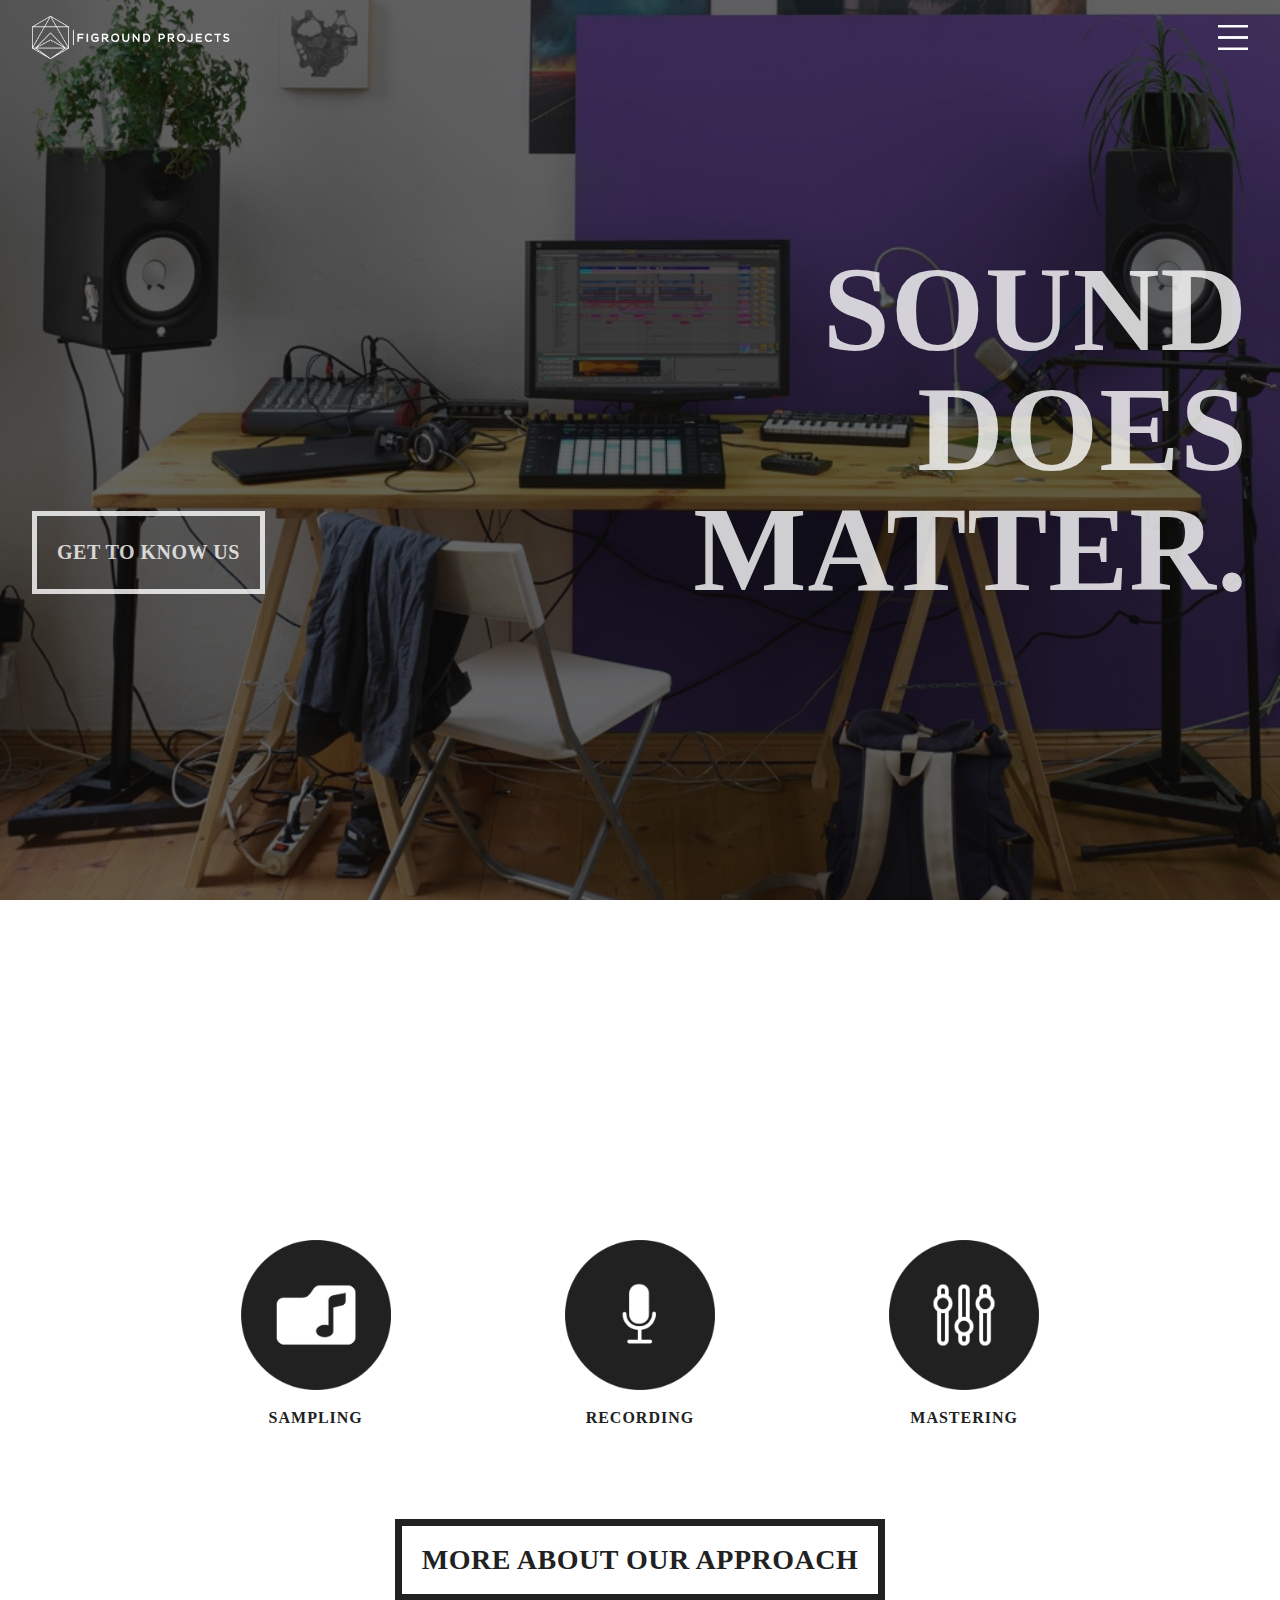
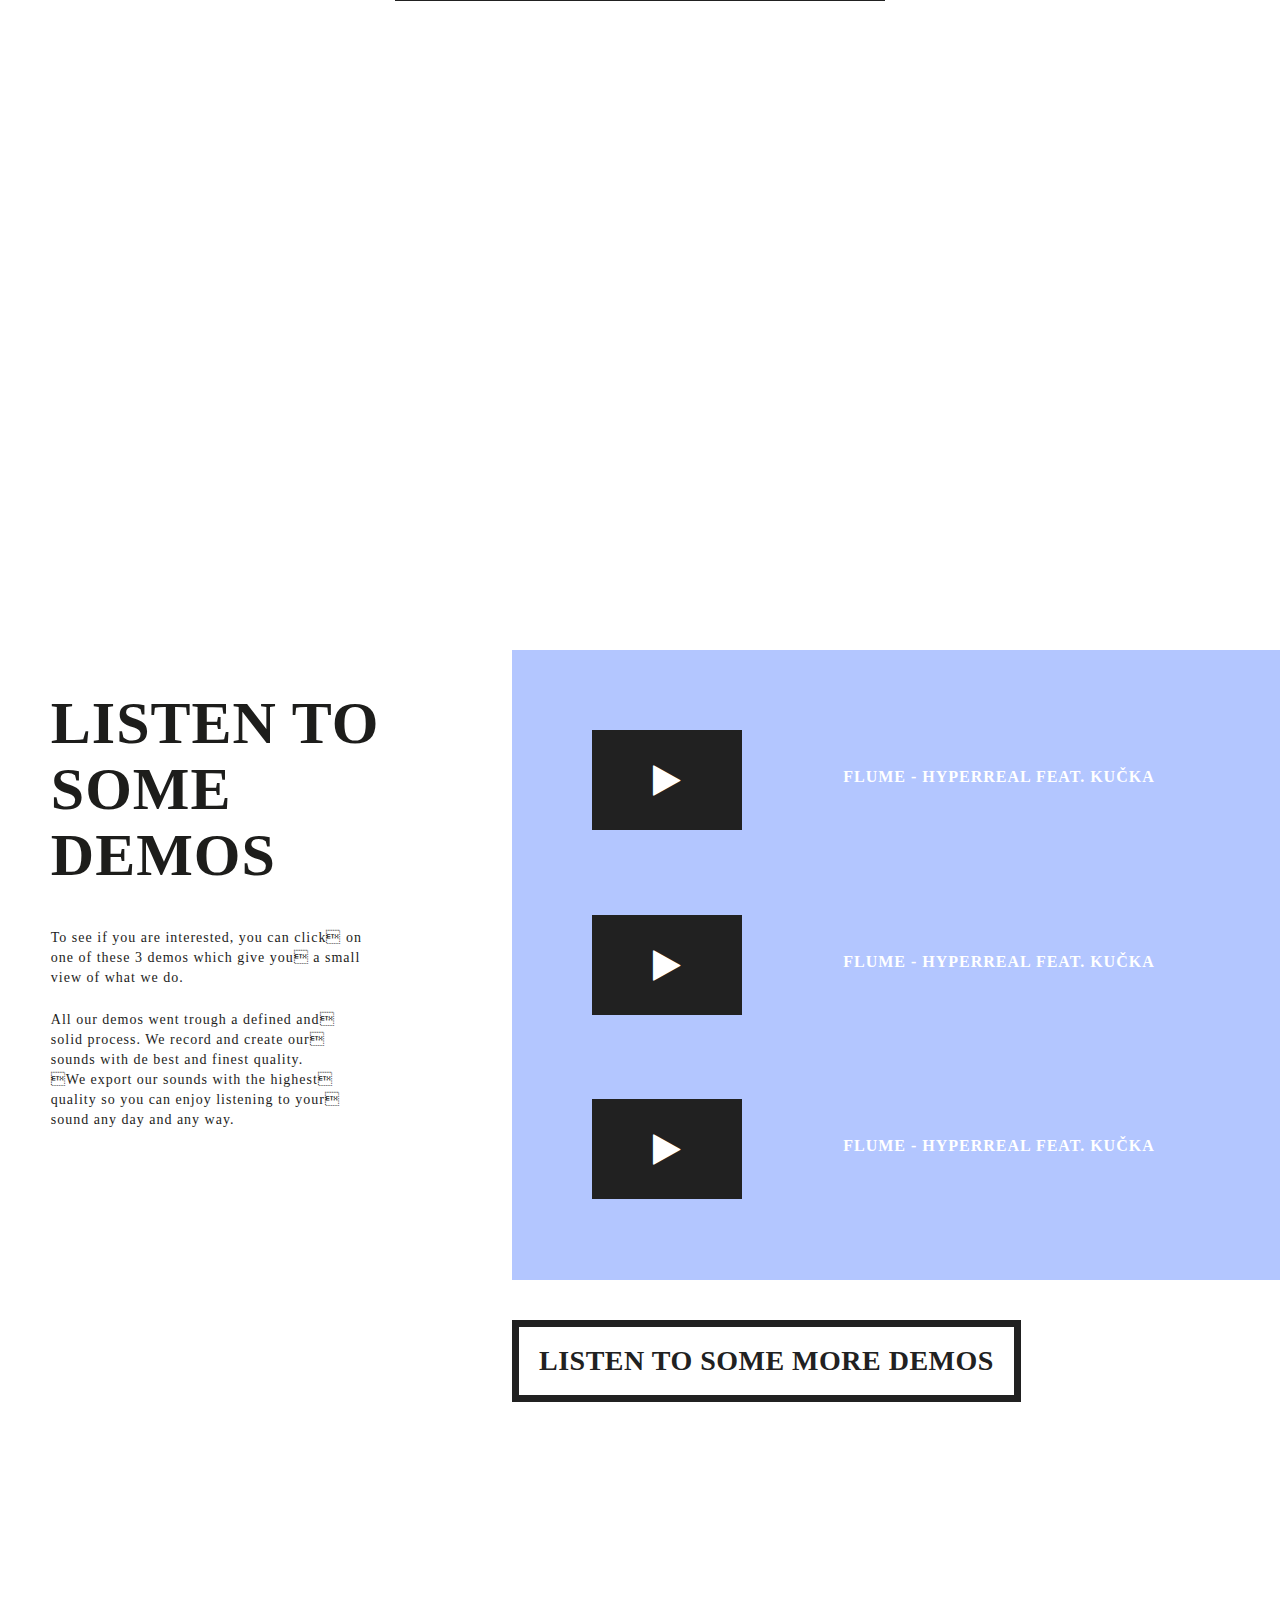
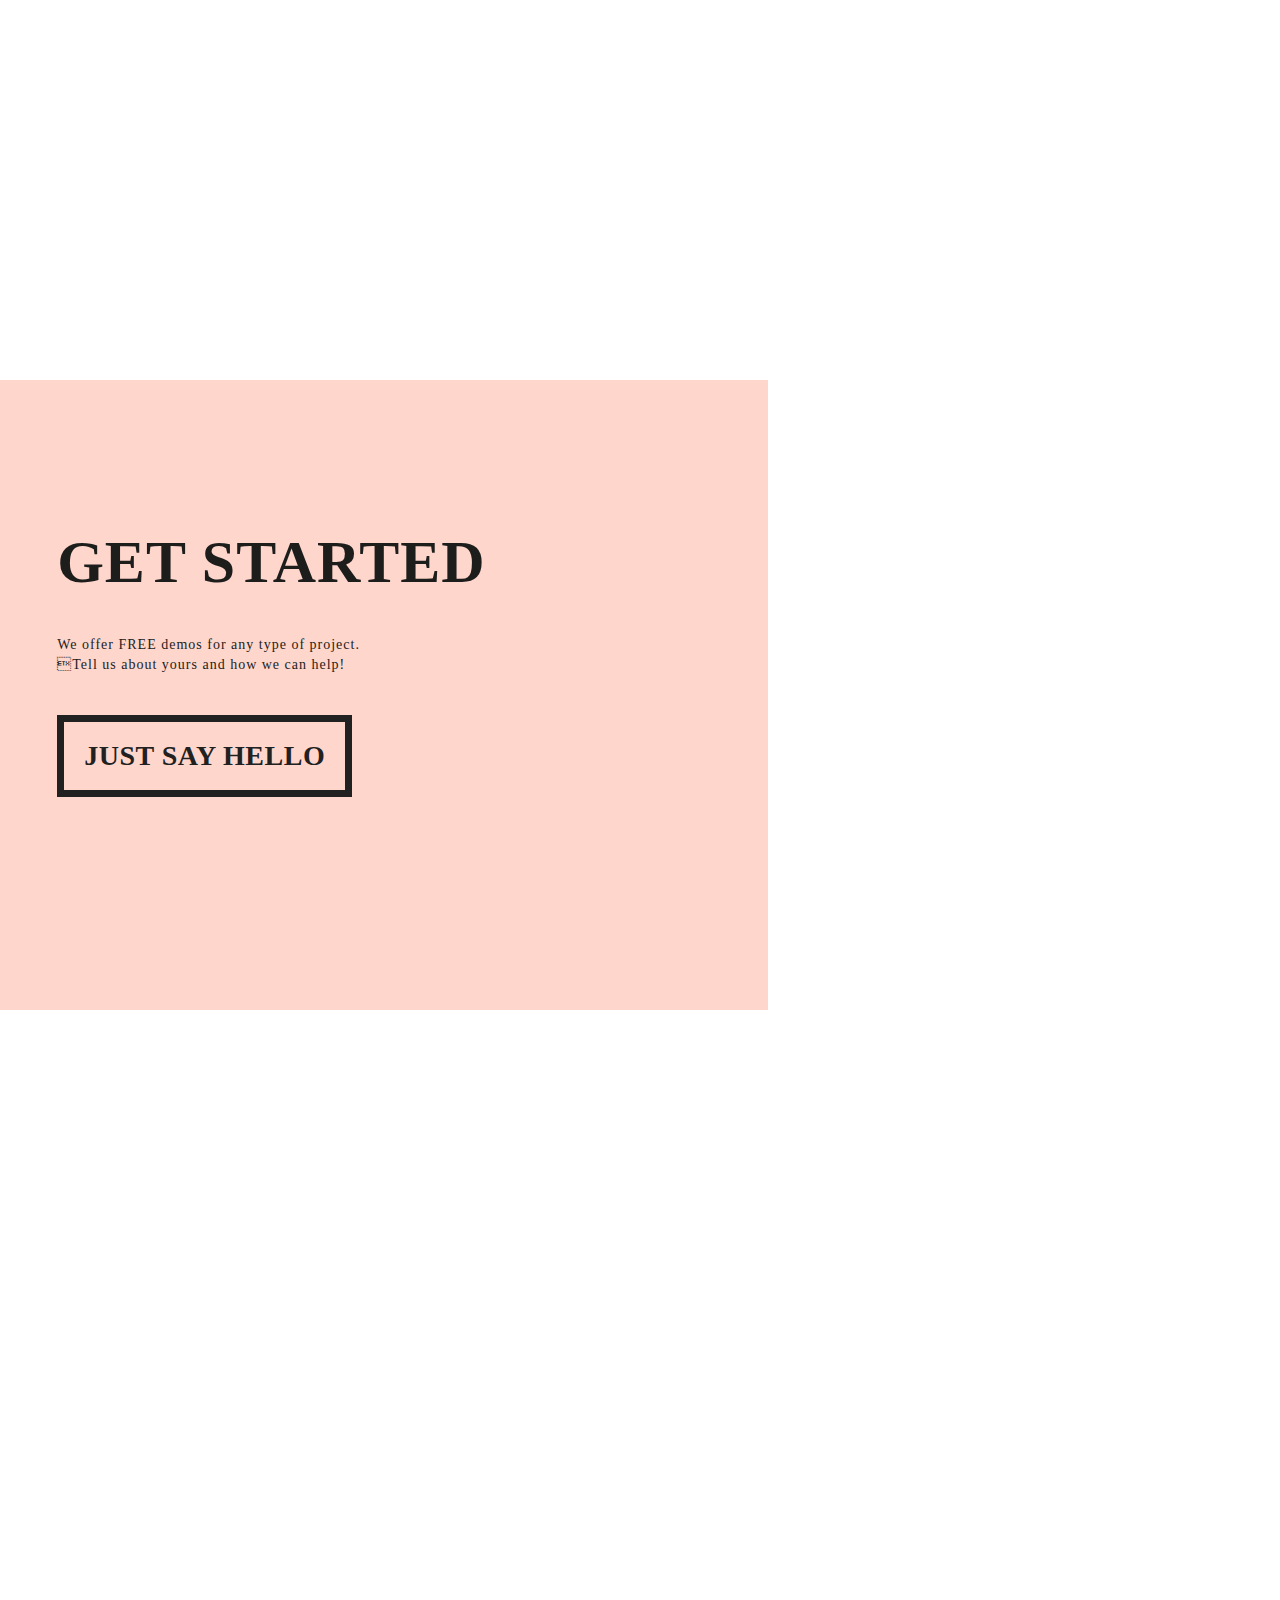
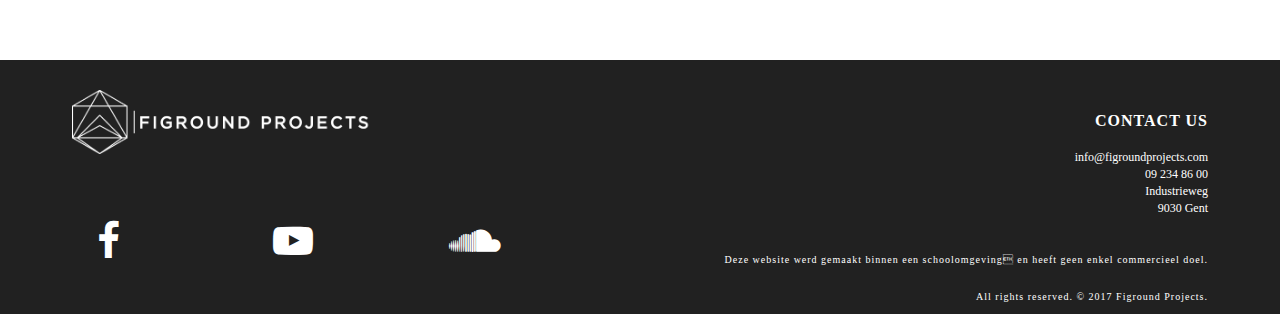
==== index.html @ a2059fcc "main enkele nav" ====
<!DOCTYPE html SYSTEM "about:legacy-compat"> 
<html dir="ltr" lang="nl-be" class="no-js" prefix="og: http://ogp.me/ns#">
  <head>
    <!-- Character encoding -->
	  <meta charset="UTF-8"> 
	  <!-- Latest version of rendering engine -->
	  <meta http-equiv="X-UA-Compatible" content="IE=edge,chrome=1">
    <!-- Mobile Viewport -->
	  <meta name="viewport" content="width=device-width, initial-scale=1, maximum-scale=1">
    <!-- Most important SEO tag -->
    <title>HTML5 | Webdesign II | GDM</title>
    <!-- Other SEO friendly tags -->	
    <meta name="description" content="Lees hier alles over nieuwe media, html5 en andere ontwikkelingen in webdevelopment en mobile development. De docenten NMD willen graag hun kennis delen met jou!">
    <meta name="keywords" content="HTML5, JavaScript, jQuery, CSS3">
    <meta name="author" content="Arteveldehogeschool - Bachelor in de grafische en digitale media | MMP">
    <meta name="copyright" content="Copyright 2010-17 Arteveldehogeschool. All Rights Reserved.">
    <!-- OpenGraph -->
    <meta property="og:type" content="website">
    <meta property="og:title" content=">HTML5 | Webdesign II | GDM">
    <meta property="og:description" content="Lees hier alles over nieuwe media, html5 en andere ontwikkelingen in webdevelopment en mobile development. De docenten NMD willen graag hun kennis delen met jou!">
    <meta property="og:url" content="http://www.gdm.gent/">
    <meta property="og:site_name" content="GDM.GENT">
    <meta property="og:image" content="assets/images/ahs.png">
    <meta property="og:image:width" content="129">
    <meta property="og:image:height" content="129">
    <!-- humans.txt -->
    <link rel="author" type="text/plain" href="/humans.txt">
     <!-- DNS prefech for CDN -->
    <link rel="dns-prefetch" href="//cdnjs.cloudflare.com">
    <link rel="dns-prefetch" href="//code.jquery.com">
    <link rel="dns-prefetch" href="//maxcdn.bootstrapcdn.com">
    <!-- Icons -->
    <!-- http://realfavicongenerator.net/ -->
    <link rel="apple-touch-icon" sizes="180x180" href="assets/icons/apple-touch-icon.png">
    <link rel="icon" type="image/png" href="assets/icons/faviconicon.png" sizes="32x32">
    <link rel="icon" type="image/png" href="assets/icons/faviconicon.png" sizes="16x16">
    <link rel="manifest" href="assets/icons/manifest.json">
    <link rel="mask-icon" href="assets/icons/safari-pinned-tab.svg" color="#ee9900">
    <link rel="shortcut icon" href="assets/icons/faviconicon.svg">
    <meta name="apple-mobile-web-app-title" content="GDM">
    <meta name="application-name" content="GDM">
    <meta name="msapplication-config" content="assets/icons/browserconfig.xml">
    <meta name="theme-color" content="#ffffff">
    <!-- Stylesheets: Vendors -->
    <link rel="stylesheet" media="all" href="vendor/normalize/normalize.css">
    <!-- Stylesheets: App -->
    <link rel="stylesheet" media="all" href="css/fonts.css">
    <link rel="stylesheet" media="all" href="css/typography.css">
    <link rel="stylesheet" media="all" href="css/grid.css">
    <link rel="stylesheet" href="https://cdnjs.cloudflare.com/ajax/libs/font-awesome/4.7.0/css/font-awesome.min.css">
    <link rel="stylesheet" href="pe-icon-7-stroke/css/pe-icon-7-stroke.css">
    <link rel="stylesheet" media="all" href="css/main.css">
    <!-- <link rel="stylesheet" media="all" href="css/grid.css"> -->
    <!-- Modernizr: feature detection -->
    <script src="vendor/modernizr/modernizr.min.js"></script>
  </head>


  <body>
    <!-- begin navigation-->
    <header id="topnav">
      <div  class="container">
        <!-- logo -->
        <div class="logo">
          <a class="padding-left-zero" href="index.html">
            <img class="logo__img" src="assets/images/logo.png" alt="Jeroen Depauw website">
          </a>
        </div>
          <nav>
            <ul class="nav__container">
              <li class="hamburger__container">
                <img src="assets/icons/bars.png" alt="menu" class="hamburger">
              </li>
              <li class="nav__grid__column-5 ">
                <a href="index.html" class="active">Home</a>
              </li>
              <li class="nav__grid__column-5 ">
                <a href="onzeaanpak.html" class="active">Our approach</a>
              </li>
              <li class="nav__grid__column-5 ">
                <a href="portfolio.html" class="active">Portfolio</a>
              </li>
              <li class="nav__grid__column-5 ">
                <a href="overons.html" class="active">About us</a>
              </li>
              <li class="nav__grid__column-5 ">
                <a href="contact.html" class="active">Contact</a>
              </li>
            </ul>
          </nav>
        </div>
      </div>
    </header>
    <!-- End navigation -->
    <!-- background image with text on top -->
    <div class="home-container">
      <div class="layer">
        <div class="container">
          <div class="buttonleft">
            <a class="btnbig" href="overons.html">GET TO KNOW US</a>
          </div>
          <div class="banner">
          <h1>SOUND<br>DOES<br>MATTER.</h1>
          </div>
        </div>
      </div>
    </div>

    <div class="approach-intro">
      <div class="container">
        <div class="grid__row text-center">
          <div class="grid__column-4">
            <img src="assets/icons/iconsample.png" width="150px">
            <h4 class="text-black">SAMPLING</h4>
          </div>
          <div class="grid__column-4">
            <img src="assets/icons/iconmicro.png" width="150px">
            <h4 class="text-black">RECORDING</h4>
          </div>
          <div class="grid__column-4">
            <img src="assets/icons/iconmaster.png" width="150px">
            <h4 class="text-black">MASTERING</h4>
          </div>
        </div>
        <div class="grid__row text-center padding-topper">
          <a class="btnlink" href="onzeaanpak.html">MORE ABOUT OUR APPROACH</a>
        </div>
      </div>
    </div>

    <div class="portfolio-intro">
        <div class="grid__row">
          <div class="grid__column-40">
            <div class="container">
              <h2 class="close__lineheight">LISTEN TO<br> SOME DEMOS</h2>
              <p>To see if you are interested, you can click on <br> one of these 3 demos which give you a small <br> view of what we do.</p>
              <br>
              <p>All our demos went trough a defined and <br> solid process. We record and create our <br> sounds with de best and finest quality. <br> We export our sounds with the highest <br> quality so you can enjoy listening to your <br> sound any day and any way.</p>
            </div>
          </div>
          <div class="grid__column-60 box-right color-blue">
            <div class="grid__row">
              <div id="knop1" class="audiobtn__big">
                <div class="middle_span">
                  <span class="fa fa-play text-white"></span>
                </div>
              </div>
              <div class="grid__column-60 button-tag">
                <h4>Flume - Hyperreal feat. Kučka</h4>
              </div>
            </div>
            <div class="grid__row">
              <div id="knop2" class="audiobtn__big">
                <div class="middle_span">
                  <span class="fa fa-play text-white"></span>
                </div>
              </div>
              <div class="grid__column-60 button-tag">
                <h4>Flume - Hyperreal feat. Kučka</h4>
              </div>
            </div>
            <div class="grid__row">
              <div id="knop3" class="audiobtn__big">
                <div class="middle_span">
                  <span class="fa fa-play text-white"></span>
                </div>
              </div>
              <div class="grid__column-60 button-tag">
                <h4>Flume - Hyperreal feat. Kučka</h4>
              </div>
            </div>
        </div>
      </div>
      <div class="grid-row">
        <div class="grid__column-60 float-right padding-left-zero">
          <a class="btnlink" href="portfolio.html">LISTEN TO SOME MORE DEMOS</a>
        </div>
      </div>
    </div> 
    
    <div class="getstarted-intro">
      <div class="grid__row">
        <div class="grid__column-60 box-left color-red">
          <div class="container">
            <div class="margin-top">
              <h2>GET STARTED</h2>
            </div>
      <div class="grid__row padding-top">
        <p>We offer FREE demos for any type of project.<br> Tell us about yours and how we can help!</p>
      </div>
      <div class="grid__row padding-topper">
            <a class="btnlink" href="contact.html">JUST SAY HELLO</a>
      </div>
          </div>
        </div>
      </div>
    </div>
  </body>
  <footer> 
    <div class="container">
      <div class="grid__row ">  

        <div class="grid__column-2 padding-top-zero padding-bottom-bottom">
          <img src="assets/images/logo.png" alt="Jeroen Depauw website" width="300px">

            <div class="grid__row padding-top">
              <div class="grid__column-4 icon padding-left-zero padding-bottom-zero">
                <a href="https://www.facebook.com"><i class="fa fa-facebook footerbtn"></i></a>
              </div>
              <div class="grid__column-4 icon padding-left-zero padding-bottom-zero">
                <a href="https://www.youtube.com"><i class="fa fa-youtube-play footerbtn"></i></a>
              </div>
              <div class="grid__column-4 icon padding-left-zero padding-bottom-zero">
                <a href="https://soundcloud.com"><i class="fa fa-soundcloud footerbtn"></i></a>
              </div>
            </div>
        </div>

        <div class="grid__column-2 padding-top text-right padding-bottom-bottom ">
          <h4>CONTACT US</h4>
          <ul>
            <li>info@figroundprojects.com</li>
            <li>09 234 86 00</li>
            <li>Industrieweg</li>
            <li>9030 Gent</li>
          </ul>
          
          <div class="grid__row bottom__bottom padding-top">
            <p class="whitefooter">Deze website werd gemaakt binnen een schoolomgeving  en heeft geen enkel commercieel doel.</p><br>
            <p class="whitefooter">All rights reserved. © 2017 Figround Projects.</p>
          </div>
        </div>
      </div>
    </div>
  </footer>
  <script src="js/responsivenav.js"></script>
</html>
---- css/fonts.css ----
@font-face {
  font-family: 'Gotham';
  src: url('fonts/Gotham-Bold.eot'); /* IE9 Compat Modes */
  src: url('fonts/Gotham-Bold.eot?#iefix') format('embedded-opentype'), /* IE6-IE8 */
     url('fonts/Gotham-Bold.woff') format('woff'), /* Modern Browsers */
     url('fonts/Gotham-Bold.ttf')  format('truetype'), /* Safari, Android, iOS */
     url('fonts/Gotham-Bold.svg#svgFontName') format('svg'); /* Legacy iOS */
   font-weight: 700;
   font-style: normal;
 }

@font-face {
  font-family: 'Gotham';
  src: url('fonts/Gotham-Medium.eot'); /* IE9 Compat Modes */
  src: url('fonts/Gotham-Medium.eot?#iefix') format('embedded-opentype'), /* IE6-IE8 */
     url('fonts/Gotham-Medium.woff') format('woff'), /* Modern Browsers */
     url('fonts/Gotham-Medium.ttf')  format('truetype'), /* Safari, Android, iOS */
     url('fonts/Gotham-Medium.svg#svgFontName') format('svg'); /* Legacy iOS */
   font-weight: 400;
   font-style: normal;
 }

@font-face {
  font-family: 'Gotham';
  src: url('fonts/Gotham-Thin.eot'); /* IE9 Compat Modes */
  src: url('fonts/Gotham-Thin.eot?#iefix') format('embedded-opentype'), /* IE6-IE8 */
     url('fonts/Gotham-Thin.woff') format('woff'), /* Modern Browsers */
     url('fonts/Gotham-Thin.ttf')  format('truetype'), /* Safari, Android, iOS */
     url('fonts/Gotham-Thin.svg#svgFontName') format('svg'); /* Legacy iOS */
   font-weight: 300;
   font-style: normal;
 }
---- css/typography.css ----
html {
  /* convert Root EM (rem) from 16px to 10px */
  font-size: 62.5%;
}

body {
  font-family: 'Gotham';
  font-size: 1.6rem;
  font-weight: 300;
  font-style: normal;
  line-height: 1.42;
  color: hsl(60, 3.6%, 11%)
}

h1, h3, h5, h2, h4, h6, p, a {
  font-family: 'Gotham';
  font-weight: normal;
  font-style: normal;
  line-height: 1.42;
  margin: 0 ;
  letter-spacing: 1px;
}

h1 {
  font-size: 12rem;
  font-weight: bold;
  line-height: 1;
  color: rgba(255, 255, 255, 0.8);
  text-transform: uppercase;
  margin-bottom: 1rem;
}

h2 {
  font-weight: bold;
  font-size: 6rem;
  color: hsl(60, 3.6%, 11%);
  margin-bottom: 1rem;
}

h3 {
  font-weight: bold;
  font-size: 10rem;
  color: rgba(255, 255, 255, 0.8);
  text-transform: uppercase;
  margin-bottom: 1rem;
  line-height: 1.2;
}

h4 {
  font-size: 1.6rem;
  font-weight: bold;
  color: hsl(0,0%,100%);
  text-transform: uppercase;
  margin-bottom: 1rem;
}

h5 {
  font-size: 3rem;
  color: hsl(60, 3.6%, 11%);
  margin-bottom: 1rem;
}

h6 {
  font-size: 3rem;
  color: hsl(60, 3,6%, 11%);
  font-weight: bold;
  color: hsl(0,0%,100%);

}

p {
  font-family: 'Gotham';
  font-size: 1.4rem;
  color: hsl(60, 3.6%, 11%);
}

a {
  color: hsl(60, 3.6%, 11%);
  text-transform: uppercase;
  font-size: 1rem;
  font-weight: normal;
  letter-spacing: 0.2em;
  padding: 2.5rem;
  text-decoration: none;
}

a.linkss {
  font-size: 1.6rem;
  text-decoration: none;
  color: hsl(196, 83%, 40%);
  text-transform: none;
  font-weight: normal;
  letter-spacing: 0;
  padding: 0;
}

a.linkss:hover {
  transition: all .3s ease;
  text-decoration: none;
  color: hsla(196, 76%, 40%, 0.3);
}

a.linkss:visited {
  text-decoration: none;

}

a.linkss:active {
  text-decoration: none;
  color: hsl(196, 83%, 36%);
}

a.btnsmall { 
  font-family: 'Gotham'f;
  font-size: 1rem;   
  text-transform: uppercase;
  line-height: 35px;
  font-weight: normal;
  letter-spacing: 1px;
}

a.btnbig, a.btnlstn {
  font-family: 'Gotham';
  font-size: 2rem;   
  text-transform: uppercase;
  line-height: 53px;
  font-weight: bold;
  letter-spacing: 0.5px;
}

a.btnlink {
  font-family: 'Gotham';
  font-size: 2.8rem;
  text-transform: uppercase;
  letter-spacing: 0.5px;
  line-height: 48px;
  font-weight: bold;
}

span {
  font-size: 1.2rem;
  text-transform: uppercase;
}
---- css/grid.css ----
.clearfix::after,
.grid__row::after {
    content: ' ';
    clear: both;
    display: block;
}
.grid__row {
    background-color: transparent;
}

.grid__column-9,
.grid__column-4,
.grid__column-8,
.grid__column-6,
.grid__column-3,
.grid__column-2,
.grid__column-1,
.grid__column-40,
.grid__column-60 {
    display: block;
    float: left;
    padding: 40px;
    margin: 0px;
}
.clear {
    background: transparent;
    clear: both;
}
.grid__column-5 { width: 20%; }
.grid__column-3 { width: 25%; }
.grid__column-4 { width: 33.33%; }
.grid__column-6 { width: 16.67%; }
.grid__column-2 { width: 50%; }
.grid__column-1 { width: 100%; }
.grid__column-8 { width: 66.67%;}
.grid__column-9 { width: 75%;}
.grid__column-60 { width: 60%;}
.grid__column-40 { width: 40%;}

@media screen and (max-width: 800px) {
.grid__column-9,
.grid__column-4,
.grid__column-8,
.grid__column-6,
.grid__column-5,
.grid__column-3,
.grid__column-2,
.grid__column-1,
.grid__column-40,
.grid__column-60 {
    display: block;
    float: none;
    padding: 20px;
    margin: 0px;
    max-width:100%;
    width:100%;
}
}

/*********** padding ***********/
.padding-zero {
    padding: 0!important;
}

.padding-top-zero {
    padding-top: 0;
}

.padding-left-zero {
    padding-left: 0
}

.padding-right-zero {
    padding-right: 0;
}

.padding-bottom-zero{
    padding-bottom: 0;
}

.padding-bottom-bottom {
    padding-bottom: 10px;
}
.padding-bottom-button {
    padding-bottom: 30px;
}

.padding-top {
    padding-top: 20px;
}

.padding-topper {
    padding-top: 40px;
}

.padding-top-bottom-quote {
    padding-top: 246px;
}

.padding-top-bottom-form {
    padding: 10px 0;
}

.padding-top-bottom-comment {
    padding-top: 10px;
    padding-bottom: 5px;
}

.padding-only-top {
    padding-top: 10px;
    padding-left: 0;
    padding-bottom: 0;
    padding-right: 0;
}
/******* end padding *******/

.last {
    margin-bottom: 100px;
}


.speciallineheight {
    line-height: 1.20;
    padding-bottom: 22px;
}

.name {
    margin-top: 20px;
    margin-bottom: 100px;
}

.icon {
    color: white;
}
---- css/main.css ----
/******************** allround - body ********************/
* {
    box-sizing: border-box;
}

body,html  {
    width: 100%;
    margin: 0 auto;
    height: 100%;
    font-family: 'gotham';
}

body, header, main, nav, footer, section, aside, article {
    display: block;
}

.container {
    width: 95%;
    margin-right: auto;
    margin-left: auto;
}

.layer {
    width: 100%;
    height: 100%;
    background-color: rgba(13, 13, 13, 0.64);

}

/******************** logo ********************/
.logo__img {
    width: 200px;
    padding-top: 2px;
}
/******************** header/navigation ********************/

#topnav {
    z-index: 599;
    position: fixed;
    right: 0;
    left: 0;
    top: 0;
    border: 0;
    transition: all .5s ease;
    min-height: 62px;
}

.nav-colored { 
    background-color: hsl(0, 0%, 13%); 
    }
.nav-transparent { 
    background-color:transparent;
    }

.logo {
    float: left;
    padding-top: 14px;
    padding-bottom: 5px;
}

.last__item {
    padding-right: 20px;
}
 

.nav__container {
    float: right;
    list-style: none;
    margin: 0;
    padding: 0;
    position: relative;
    list-style-type: none;
    margin: 0 auto;
    padding: 0;
}

.nav__container > li > a {
    padding-top: 32px;
    padding-bottom: 25px;
    min-height: 62px;
}


.nav__container::after {
    content: ' ';
    clear: both;
    display: block;
}
.nav__grid__column-5  {
    float: left;
}
.nav__grid__column-5  a { /* bewust gedaan zodat het makkelijker is de items aan te klikken, ookal zit je er iets naast */
    color: rgba(255, 255, 255, 0.8);
    text-decoration: none;
    padding: 8px 15px;
    display: inline-block;
}

.nav__grid__column-5  a:hover {
    transition: all 0.3s ease;
    color: hsl(211, 30%, 69%);
}

.nav__grid__column-5  a:active {
    color: hsl(0, 0%, 30%);
}

/* responsive */
.hamburger__container {
    display: none;
}

.hamburger { 
    display: block; 
    width: 30px; 
    margin-top: 25px;
    } 
.hamburger__container {  
    display: block;
    float: right;
    } 
.nav__grid__column-5 { 
    display: none; 
    width: 100%; 
    transition: all 0.3s ease; 
    } 
.nav__grid__column-5 a { 
    display: inline-block; 
    width: 100%; 
    text-align: right; 
    text-decoration: none; 
    margin-top: 2px; 
    padding: 10px 0px; 
    }
}

/* second navigation */
.second-nav__item {
    float: left;
}
.second-nav__item a {
    color: rgba(255, 255, 255, 0.8);
    text-decoration: none;
    padding: 8px 15px;
    display: block;
}

.second-nav__item a:hover {
    transition: all 0.3s ease;
    color: hsl(211, 30%, 69%);
}

.second-nav__item a:active {
    color: hsl(0, 0%, 30%);
}

.navigation-big {
    padding-top: 15%;
}

.second-nav__item a:hover:after {
    width: 110%;   
}
.second-nav__item a:after {
    content: '';
    display: block;
    width: 0;
    height: 20px;
    background: hsl(225, 100%, 85%);
    transition: width .3s ease-in-out;
    z-index: -1;
    margin-left: -5px;
    margin-top: -20px;
    
}


/******************** end navigation ********************/

/******************** containers********************/
.home-container{
    width: 100%;
    height: 100%;
    background-repeat: no-repeat;
    background-size: cover;
    background-position: 50% 50%;
    background-image: url('../assets/images/imgheaderhome.jpg');
}

.about-container {
    width: 100%;
    height: 100%;
    background-repeat: no-repeat;
    background-size: cover;
    background-position: 50% 50%;
    background-image: url('../assets/images/imgheaderaboutus.jpg');
    
}

.contact-container {
    width: 100%;
    height: 100%;
    background-repeat: no-repeat;
    background-size: cover;
    background-position: 50% 50%;
    background-image: url('../assets/images/imgheadercontact.jpg');

}

.portfolio-container {
    width: 100%;
    height: 100%;
    background-repeat: no-repeat;
    background-size: cover;
    background-position: 50% 50%;
    background-image: url('../assets/images/imgheaderportfolio.jpg');

}

.approach-container {
    width: 100%;
    height: 100%;
    background-color: hsl(225, 100%, 85%)
}
/******************** end containers ********************/

/******************** css index ********************/
.buttonleft {
    float: left;
    padding-top: 511px;
}

.approach-intro {
    width: 80%;
    height: 100%;
    margin-left: auto;
    margin-right: auto;
    margin-top: 300px;
    margin-bottom: 150px;
}

.portfolio-intro {
    height: 120%;
}

.getstarted-intro {
    height: 170%;
}

.button-tag {
    padding: 76px 0;
    float: right;
}

/********************  end css index ********************/

/********************  css our approach ********************/
.header {
    padding-top: 150px;
    margin-bottom: 100px;
}

.approach_width {
    width: 75%;
    margin-left: auto;
    margin-right: auto;
}

.middletext {
    text-align: center;
    color: white;
}

.sampling-box {
    height: 100%;
}

.img-right-sampling {
    height: 630px;
    background-image: url('../assets/images/imgsample.jpg');
    background-repeat: no-repeat;
    background-size: cover;
}

.img-left-recording {
    height: 630px;
    background-image: url('../assets/images/imgrecording.jpg');
    background-repeat: no-repeat;
    background-size: cover;
}

.img-right-mastering {
    height: 630px;
    background-image: url('../assets/images/imgmastering.jpg');
    background-repeat: no-repeat;
    background-size: cover;
}

/********************  end css our approach ********************/

/********************  css portfolio ********************/

.categorie-box {
    height: 100%;
}

/********************  end css portfolio ********************/

/********************  css about us ********************/
.description {
    height: 827px;
}

.number {
    margin-top: 50px;
}

.tekstnumber {
    margin-top: 30px;
    margin-bottom: 100px;

}

.specialpadding {
    line-height: 1.20;
}

.center_better {
    padding-top: 110px;
    margin-bottom: 40px;
}

.team {
    height: 752px;
    background-color: hsl(128, 100%, 86%);
}

.center_team {
    padding-top: 90px;
    margin-bottom: 40px;
}


.quote {
    height: 752px;
    color: hsl(0, 0%, 13%);
    background-color: white;

}
/********************  end css about us ********************/

/********************  css contact ********************/
.message-container {
    position: absolute;
    width: 60%;
    background-color: hsl(0, 0%, 13%);
    height: 451px;
    margin-left: 18%;
    margin-top: 150px;
}

.form-container {
    margin: 25px 0;
}

.telephone {
    height: 700px;
}

.call-banner {
    padding-top: 200px;
    padding-bottom: 50px;
}

.tel-number {
    border: solid 8px hsl(0, 0%, 100%);
    display: inline-block;
    padding: 5px 90px;
}

/* form */
input {
    width: 100%;
    padding: 12px;
    border: solid 2px hsl(0, 0%, 100%);
    background-color: transparent;
    font-size: 16px;
    font-family: 'Gotham';
    color: hsl(0, 0%, 100%);
    box-sizing: border-box;
    outline: none;
}

input:focus {
    border-color: hsl(225, 100%, 85%);
    background-color: hsl(225, 100%, 85%);
}

textarea {
    height: 114px;
    padding: 12px;
    width: 100%;
    border: solid 2px hsl(0, 0%, 100%);
    background-color: transparent;
    font-size: 16px;
    font-family: 'Gotham';
    color: hsl(0, 0%, 100%);
    box-sizing: border-box;
    outline: none;
    resize: none;
}

.form__submit {
    font-weight: bold;
    cursor: pointer;
}

.form__submit:hover {
    color: hsl(0, 0%, 13%);
    background-color: hsl(0, 0%, 100%);
    border-color: hsl(0, 0%, 100%);
    transition: all .3s ease;
}
/* end form */
/* google maps */
#divMap {
    height: 526px;
    left:0;
    top: 0;
    right: 0;
    bottom: 0;
    /*background: url(https://ableton-production.imgix.net/tours/live/header-extend.jpg?auto=format&fm=jpg&fit=crop) no-repeat center center;*/
    background-size: cover;

    z-index:0;
}
/* end google maps */
/********************  end css contact ********************/

.margin-less-top {
    margin-top: 30px;
}

.margin-top {
    margin-top: 100px;
}

.margin-topper {
    margin-top: 250px;
}

.margin-bottom {
    margin-bottom: 200px;
}


.banner {
    float: right;
    text-align: right;
    padding-top: 250px;
    
}

.close__lineheight {
    line-height: 1.1;
    padding-bottom: 30px;
}




/******************** float boxes ********************/
.box-left {
    margin-top: 250px;
    height: 630px;
}

.box-right {
    float: right;
    padding-right: 0;
    height: 630px;
}

.float-right {
    float: right;
}
/******************** end float boxes ********************/

/******************** color boxes ********************/
.color-blue {
    background-color: hsl(225, 100%, 85%);
}

.color-red {
    background-color: hsl(12, 100%, 90%);
}

.color-green {
    background-color: hsl(128, 100%, 86%);
}
/******************** end color boxes ********************/

/******************** text colors ********************/
.text-black {
    color: hsl(0,0%, 13%);
    padding-top: 10px;
}

.text-white {
    color: hsl(0, 0%, 100%);
}
/******************** end text colors ********************/

/******************** text align ********************/
.text-center {
    text-align: center;
}
.text-right {
    text-align: right;
}
/******************** end text colors ********************/

/******************** buttons ********************/

.btnbig {
    display: inline-block;
    border: solid 5px;
    color: rgba(255, 255, 255, 0.8);
    border-color: rgba(255, 255, 255, 0.8);
    background-color: transparent;
    padding: 10px 20px;
    text-decoration: none;
    text-align: center;
}

.btnbig:hover {
    transition: all .3s ease;
    color: rgba(33, 33, 33, 0.8);
    background-color: hsl(0, 0%, 100%);
    border-color: rgba(255, 255, 255, 0.8);

}

.btnbig:active {
    color:  hsl(0, 0%, 100%);
    background-color: hsl(211, 30%, 69%);
    border-color: hsl(211, 30%, 69%);
}


.btnlstn {
    display: inline-block;
    border: solid 7px;
    color: hsl(0, 0%, 13%);
    border-color: hsl(0, 0%, 13%);
    background-color: transparent;
    padding: 10px 20px;
    text-decoration: none;
    text-align: center;
}

.btnlstn:hover {
    transition: all .3s ease;
    color: hsl(212, 14%, 51%);
    background-color:transparent;
    border-color: hsl(212, 14%, 51%);

}

.btnlstn:active {
    color:  hsl(0, 0%, 13%);
    background-color: hsl(211, 30%, 69%);
    border-color: hsl(211, 30%, 69%);
}

.btnlink {
    display: inline-block;
    border: solid 7px;
    color: hsl(0,0%, 13%);
    border-color: hsl(0,0%, 13%);
    background-color: transparent;
    padding: 10px 20px;
    text-decoration: none;
    text-align: center;
}

.btnlink:hover {
    transition: all .3s ease;
    color: hsl(0, 0%, 100%);
    background-color: hsl(225, 100%, 85%);
    border-color: hsl(225, 100%, 85%);

}

.btnlink:active {
    color:  hsl(0, 0%, 100%);
    background-color: hsl(211, 30%, 69%);
    border-color: hsl(211, 30%, 69%);
}

.footerbtn {
    color: hsl(0, 0%, 100%);
    font-size: 40px;
}

.footerbtn:hover {
    transition: all .3s ease;
    color: hsl(225, 100%, 85%);
    
}

/******************** end buttons *******************/

/******************** footer ********************/
footer {
    background: hsl(0, 0%, 13%);
    padding-top: 30px;
    margin: 0;
    border: 0;
    font: inherit;
    font-size: 100%;
    vertical-align: baseline;
}


.ul {
    list-style-type: none;
}

li {
    color: white;
    list-style-type: none;
    font-size: 12px;
}

.whitefooter {
    color: white;
    font-size: 10px;
}
/******************** end footer *******************/

/* grootte play button */

.fa-play {
    font-size: 35px;
}
/* big audio button */

.audiobtn__big {
    width: 150px;
    height: 100px;
    margin: 40px;
    background-color: hsl(0,0%, 13%);
    display: inline-block;
    cursor: pointer;
}


.middle_span {
    width: 27.5px;
    margin-left: auto;
    margin-right: auto;
    margin-top: 33px;
}

/******************** mediaquery *******************/

@media screen and (max-width: 854px) {
    .banner {
        display: none;
    }
}

@media screen and (max-width: 800px) {
.nav__container { 
    width: 35%; 
    display: block; 
    } 
}
---- css/grid.css ----
.clearfix::after,
.grid__row::after {
    content: ' ';
    clear: both;
    display: block;
}
.grid__row {
    background-color: transparent;
}

.grid__column-9,
.grid__column-4,
.grid__column-8,
.grid__column-6,
.grid__column-3,
.grid__column-2,
.grid__column-1,
.grid__column-40,
.grid__column-60 {
    display: block;
    float: left;
    padding: 40px;
    margin: 0px;
}
.clear {
    background: transparent;
    clear: both;
}
.grid__column-5 { width: 20%; }
.grid__column-3 { width: 25%; }
.grid__column-4 { width: 33.33%; }
.grid__column-6 { width: 16.67%; }
.grid__column-2 { width: 50%; }
.grid__column-1 { width: 100%; }
.grid__column-8 { width: 66.67%;}
.grid__column-9 { width: 75%;}
.grid__column-60 { width: 60%;}
.grid__column-40 { width: 40%;}

@media screen and (max-width: 800px) {
.grid__column-9,
.grid__column-4,
.grid__column-8,
.grid__column-6,
.grid__column-5,
.grid__column-3,
.grid__column-2,
.grid__column-1,
.grid__column-40,
.grid__column-60 {
    display: block;
    float: none;
    padding: 20px;
    margin: 0px;
    max-width:100%;
    width:100%;
}
}

/*********** padding ***********/
.padding-zero {
    padding: 0!important;
}

.padding-top-zero {
    padding-top: 0;
}

.padding-left-zero {
    padding-left: 0
}

.padding-right-zero {
    padding-right: 0;
}

.padding-bottom-zero{
    padding-bottom: 0;
}

.padding-bottom-bottom {
    padding-bottom: 10px;
}
.padding-bottom-button {
    padding-bottom: 30px;
}

.padding-top {
    padding-top: 20px;
}

.padding-topper {
    padding-top: 40px;
}

.padding-top-bottom-quote {
    padding-top: 246px;
}

.padding-top-bottom-form {
    padding: 10px 0;
}

.padding-top-bottom-comment {
    padding-top: 10px;
    padding-bottom: 5px;
}

.padding-only-top {
    padding-top: 10px;
    padding-left: 0;
    padding-bottom: 0;
    padding-right: 0;
}
/******* end padding *******/

.last {
    margin-bottom: 100px;
}


.speciallineheight {
    line-height: 1.20;
    padding-bottom: 22px;
}

.name {
    margin-top: 20px;
    margin-bottom: 100px;
}

.icon {
    color: white;
}
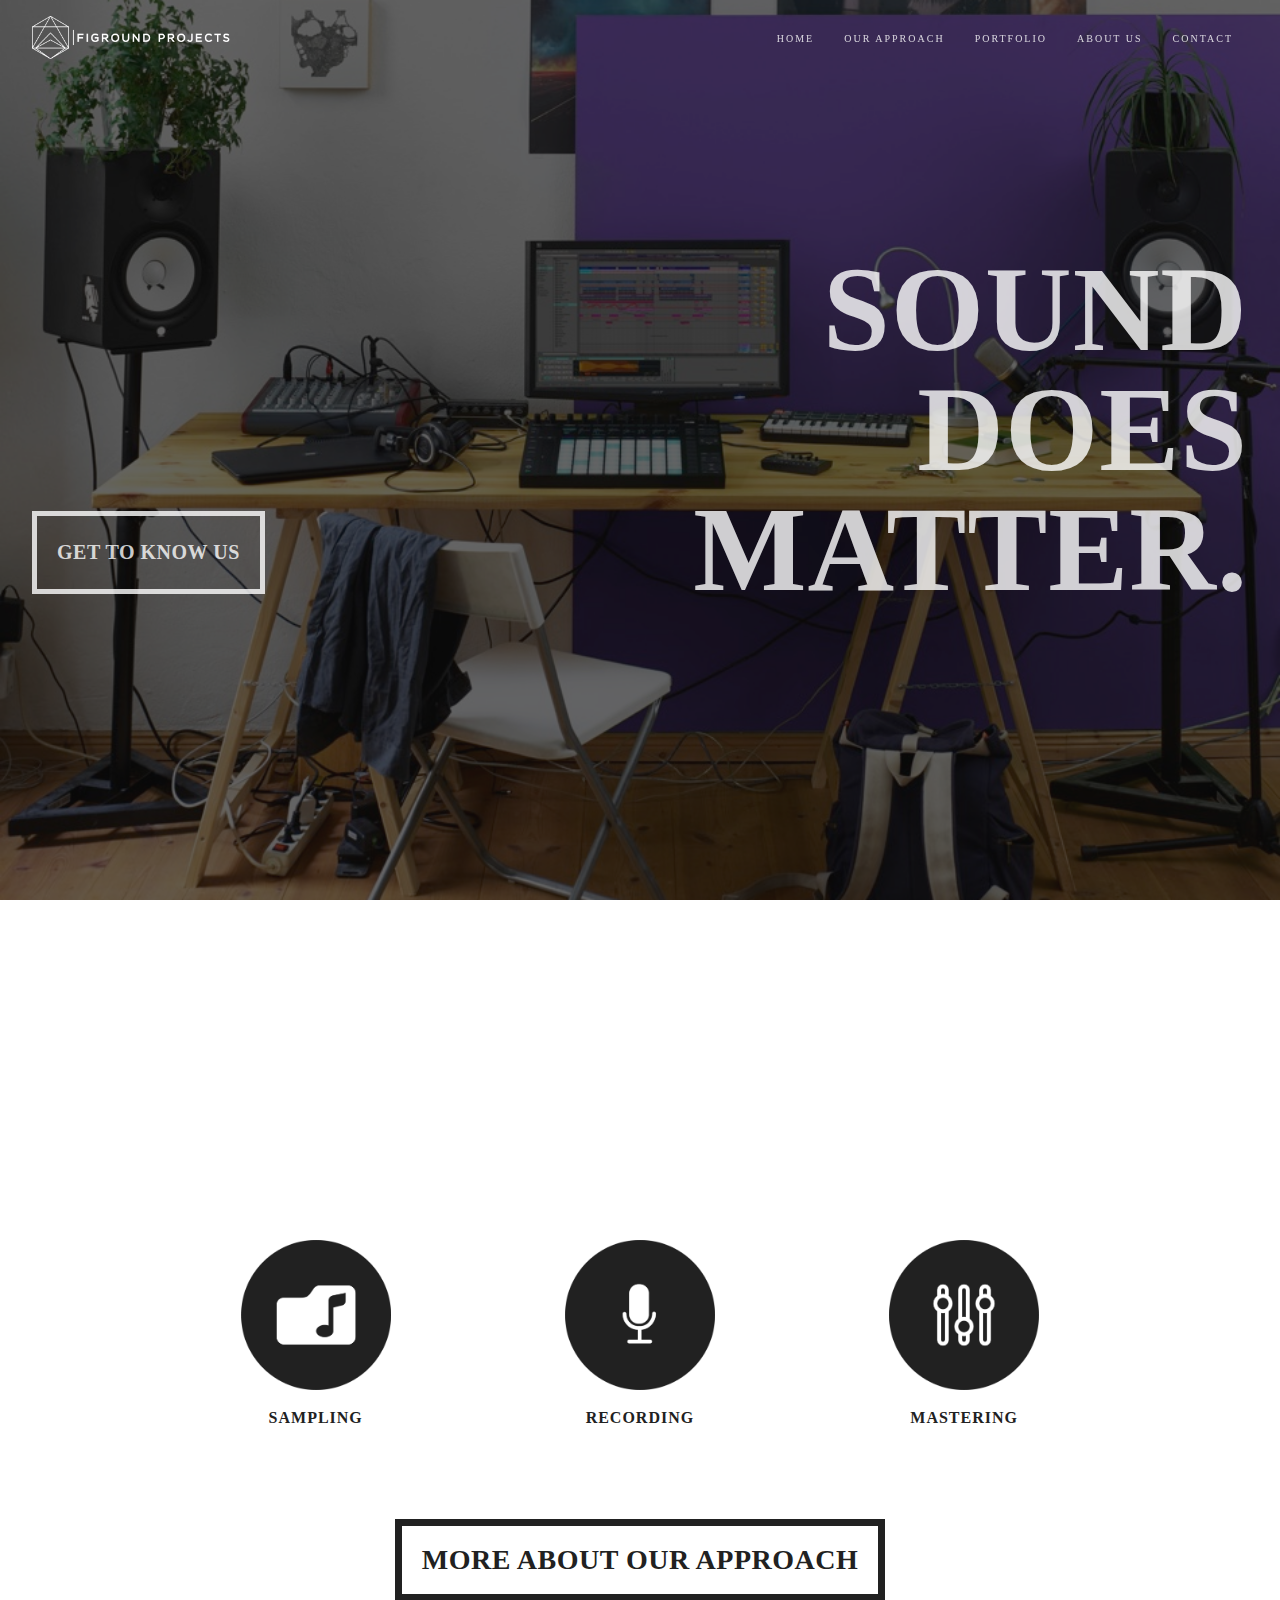
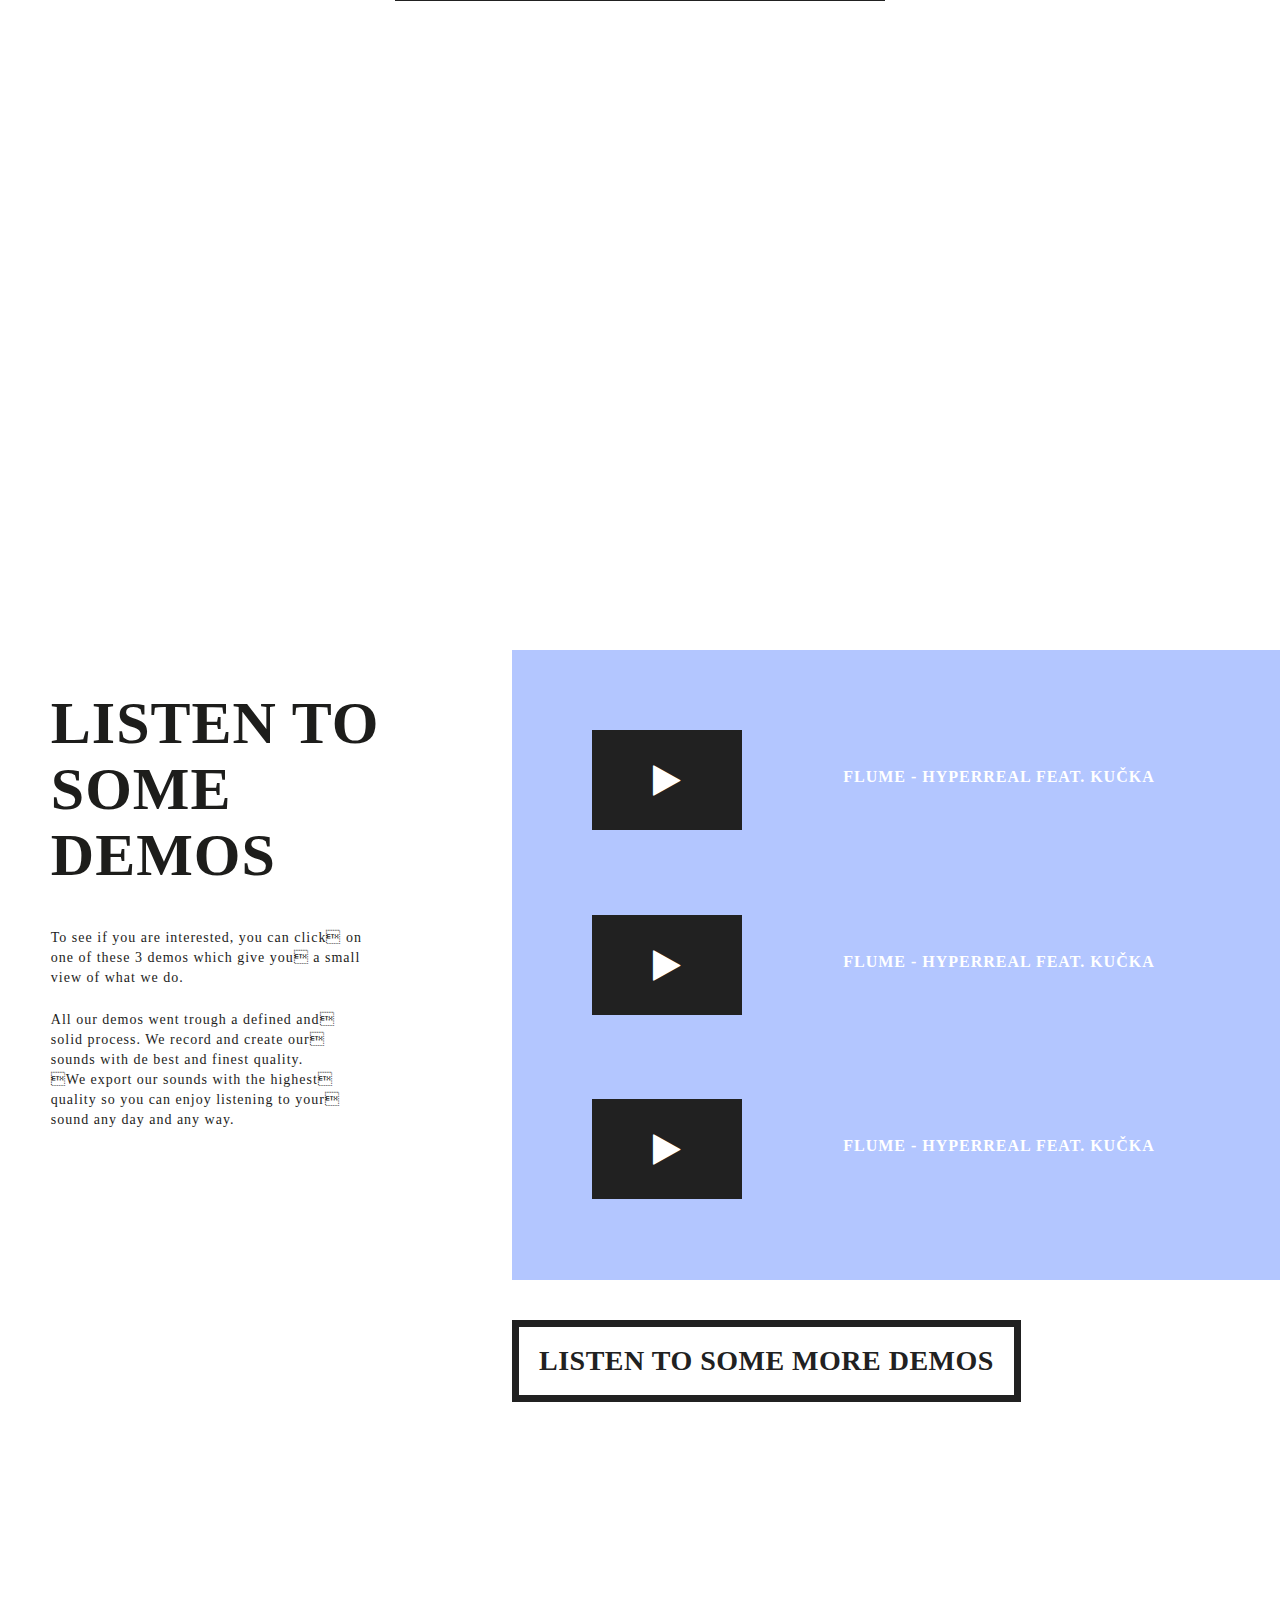
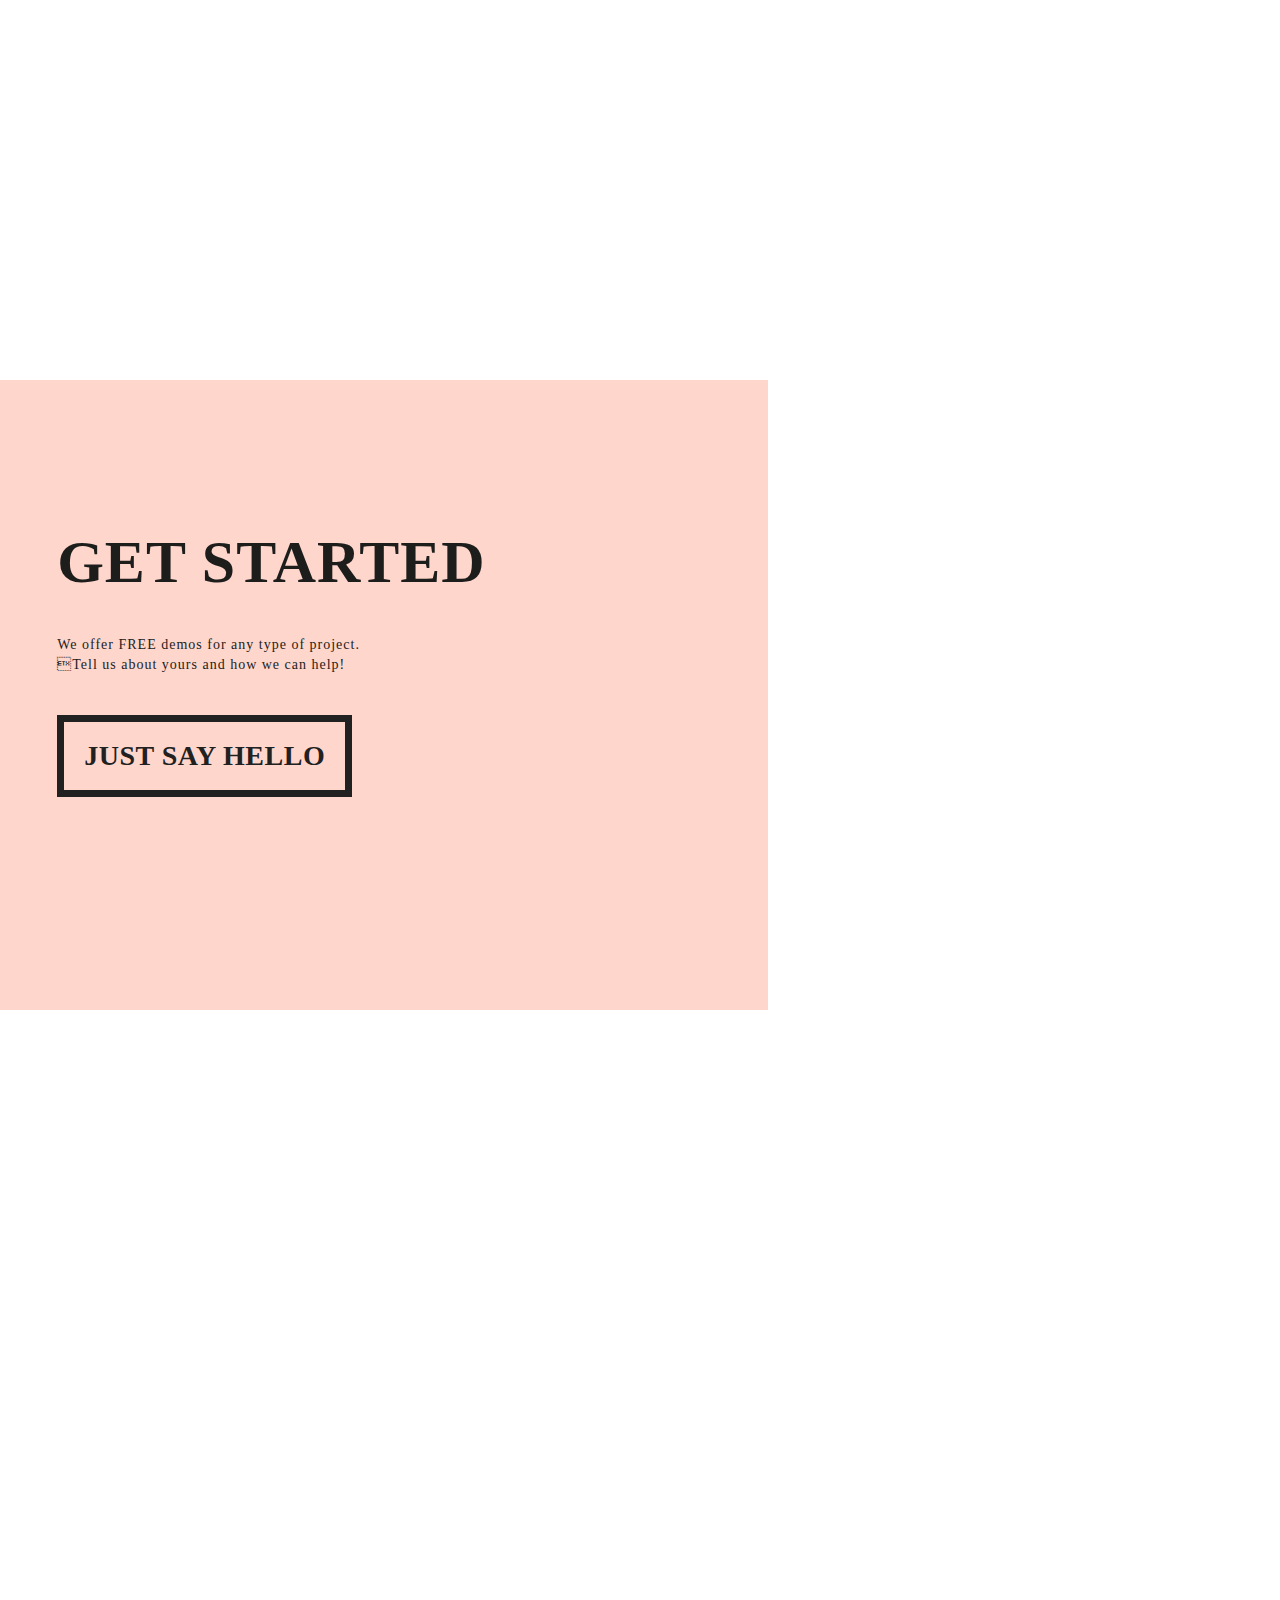
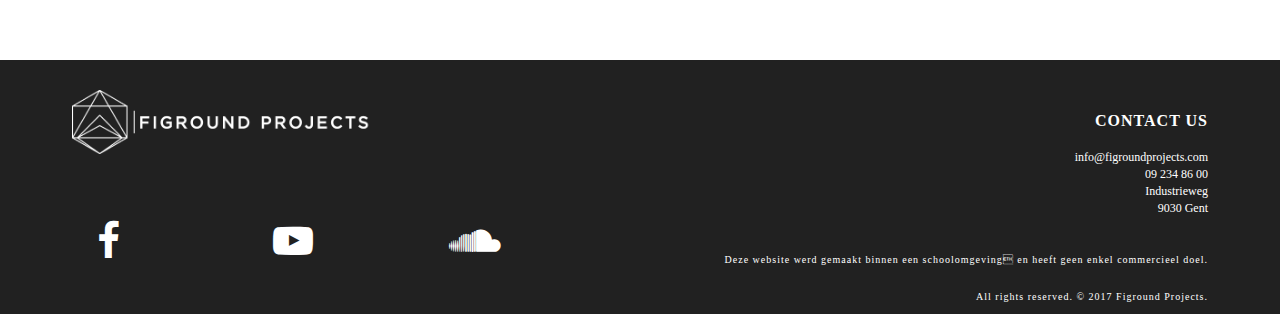
==== commit 544aea62: "lel" ====
--- a/index.html
+++ b/index.html
@@ -72,19 +72,19 @@
                 <img src="assets/icons/bars.png" alt="menu" class="hamburger">
               </li>
               <li class="nav__grid__column-5 ">
-                <a href="index.html" class="active">Home</a>
-              </li>
-              <li class="nav__grid__column-5 ">
-                <a href="onzeaanpak.html" class="active">Our approach</a>
-              </li>
-              <li class="nav__grid__column-5 ">
-                <a href="portfolio.html" class="active">Portfolio</a>
-              </li>
-              <li class="nav__grid__column-5 ">
-                <a href="overons.html" class="active">About us</a>
-              </li>
-              <li class="nav__grid__column-5 ">
-                <a href="contact.html" class="active">Contact</a>
+                <a href="pages/index.html" class="active">Home</a>
+              </li>
+              <li class="nav__grid__column-5 ">
+                <a href="pages/onzeaanpak.html" class="active">Our approach</a>
+              </li>
+              <li class="nav__grid__column-5 ">
+                <a href="pages/portfolio.html" class="active">Portfolio</a>
+              </li>
+              <li class="nav__grid__column-5 ">
+                <a href="pages/overons.html" class="active">About us</a>
+              </li>
+              <li class="nav__grid__column-5 ">
+                <a href="pages/contact.html" class="active">Contact</a>
               </li>
             </ul>
           </nav>
@@ -123,7 +123,7 @@
           </div>
         </div>
         <div class="grid__row text-center padding-topper">
-          <a class="btnlink" href="onzeaanpak.html">MORE ABOUT OUR APPROACH</a>
+          <a class="btnlink" href="pages/onzeaanpak.html">MORE ABOUT OUR APPROACH</a>
         </div>
       </div>
     </div>
@@ -173,7 +173,7 @@
       </div>
       <div class="grid-row">
         <div class="grid__column-60 float-right padding-left-zero">
-          <a class="btnlink" href="portfolio.html">LISTEN TO SOME MORE DEMOS</a>
+          <a class="btnlink" href="pages/portfolio.html">LISTEN TO SOME MORE DEMOS</a>
         </div>
       </div>
     </div> 
@@ -189,7 +189,7 @@
         <p>We offer FREE demos for any type of project.<br> Tell us about yours and how we can help!</p>
       </div>
       <div class="grid__row padding-topper">
-            <a class="btnlink" href="contact.html">JUST SAY HELLO</a>
+            <a class="btnlink" href="pages/contact.html">JUST SAY HELLO</a>
       </div>
           </div>
         </div>
@@ -233,5 +233,5 @@
       </div>
     </div>
   </footer>
-  <script src="js/responsivenav.js"></script>
+  <script src="js/home.js"></script>
 </html>
--- a/css/main.css
+++ b/css/main.css
@@ -109,6 +109,550 @@
 .hamburger__container {
     display: none;
 }
+
+
+/* second navigation */
+.second-nav__item {
+    float: left;
+}
+.second-nav__item a {
+    color: rgba(255, 255, 255, 0.8);
+    text-decoration: none;
+    padding: 8px 15px;
+    display: block;
+}
+
+.second-nav__item a:hover {
+    transition: all 0.3s ease;
+    color: hsl(211, 30%, 69%);
+}
+
+.second-nav__item a:active {
+    color: hsl(0, 0%, 30%);
+}
+
+.navigation-big {
+    padding-top: 15%;
+}
+
+.second-nav__item a:hover:after {
+    width: 110%;   
+}
+.second-nav__item a:after {
+    content: '';
+    display: block;
+    width: 0;
+    height: 20px;
+    background: hsl(225, 100%, 85%);
+    transition: width .3s ease-in-out;
+    z-index: -1;
+    margin-left: -5px;
+    margin-top: -20px;
+    
+}
+
+
+/******************** end navigation ********************/
+
+/******************** containers********************/
+.home-container{
+    width: 100%;
+    height: 100%;
+    background-repeat: no-repeat;
+    background-size: cover;
+    background-position: 50% 50%;
+    background-image: url('../assets/images/imgheaderhome.jpg');
+}
+
+.about-container {
+    width: 100%;
+    height: 100%;
+    background-repeat: no-repeat;
+    background-size: cover;
+    background-position: 50% 50%;
+    background-image: url('../assets/images/imgheaderaboutus.jpg');
+    
+}
+
+.contact-container {
+    width: 100%;
+    height: 100%;
+    background-repeat: no-repeat;
+    background-size: cover;
+    background-position: 50% 50%;
+    background-image: url('../assets/images/imgheadercontact.jpg');
+
+}
+
+.portfolio-container {
+    width: 100%;
+    height: 100%;
+    background-repeat: no-repeat;
+    background-size: cover;
+    background-position: 50% 50%;
+    background-image: url('../assets/images/imgheaderportfolio.jpg');
+
+}
+
+.approach-container {
+    width: 100%;
+    height: 100%;
+    background-color: hsl(225, 100%, 85%)
+}
+/******************** end containers ********************/
+
+/******************** css index ********************/
+.buttonleft {
+    float: left;
+    padding-top: 511px;
+}
+
+.approach-intro {
+    width: 80%;
+    height: 100%;
+    margin-left: auto;
+    margin-right: auto;
+    margin-top: 300px;
+    margin-bottom: 150px;
+}
+
+.portfolio-intro {
+    height: 120%;
+}
+
+.getstarted-intro {
+    height: 170%;
+}
+
+.button-tag {
+    padding: 76px 0;
+    float: right;
+}
+
+/********************  end css index ********************/
+
+/********************  css our approach ********************/
+.header {
+    padding-top: 150px;
+    margin-bottom: 100px;
+}
+
+.approach_width {
+    width: 75%;
+    margin-left: auto;
+    margin-right: auto;
+}
+
+.middletext {
+    text-align: center;
+    color: white;
+}
+
+.sampling-box {
+    height: 100%;
+}
+
+.img-right-sampling {
+    height: 630px;
+    background-image: url('../assets/images/imgsample.jpg');
+    background-repeat: no-repeat;
+    background-size: cover;
+}
+
+.img-left-recording {
+    height: 630px;
+    background-image: url('../assets/images/imgrecording.jpg');
+    background-repeat: no-repeat;
+    background-size: cover;
+}
+
+.img-right-mastering {
+    height: 630px;
+    background-image: url('../assets/images/imgmastering.jpg');
+    background-repeat: no-repeat;
+    background-size: cover;
+}
+
+/********************  end css our approach ********************/
+
+/********************  css portfolio ********************/
+
+.categorie-box {
+    height: 100%;
+}
+
+/********************  end css portfolio ********************/
+
+/********************  css about us ********************/
+.description {
+    height: 827px;
+}
+
+.number {
+    margin-top: 50px;
+}
+
+.tekstnumber {
+    margin-top: 30px;
+    margin-bottom: 100px;
+
+}
+
+.specialpadding {
+    line-height: 1.20;
+}
+
+.center_better {
+    padding-top: 110px;
+    margin-bottom: 40px;
+}
+
+.team {
+    height: 752px;
+    background-color: hsl(128, 100%, 86%);
+}
+
+.center_team {
+    padding-top: 90px;
+    margin-bottom: 40px;
+}
+
+
+.quote {
+    height: 752px;
+    color: hsl(0, 0%, 13%);
+    background-color: white;
+
+}
+/********************  end css about us ********************/
+
+/********************  css contact ********************/
+.message-container {
+    position: absolute;
+    width: 60%;
+    background-color: hsl(0, 0%, 13%);
+    height: 451px;
+    margin-left: 18%;
+    margin-top: 150px;
+}
+
+.form-container {
+    margin: 25px 0;
+}
+
+.telephone {
+    height: 700px;
+}
+
+.call-banner {
+    padding-top: 200px;
+    padding-bottom: 50px;
+}
+
+.tel-number {
+    border: solid 8px hsl(0, 0%, 100%);
+    display: inline-block;
+    padding: 5px 90px;
+}
+
+/* form */
+input {
+    width: 100%;
+    padding: 12px;
+    border: solid 2px hsl(0, 0%, 100%);
+    background-color: transparent;
+    font-size: 16px;
+    font-family: 'Gotham';
+    color: hsl(0, 0%, 100%);
+    box-sizing: border-box;
+    outline: none;
+}
+
+input:focus {
+    border-color: hsl(225, 100%, 85%);
+    background-color: hsl(225, 100%, 85%);
+}
+
+textarea {
+    height: 114px;
+    padding: 12px;
+    width: 100%;
+    border: solid 2px hsl(0, 0%, 100%);
+    background-color: transparent;
+    font-size: 16px;
+    font-family: 'Gotham';
+    color: hsl(0, 0%, 100%);
+    box-sizing: border-box;
+    outline: none;
+    resize: none;
+}
+
+.form__submit {
+    font-weight: bold;
+    cursor: pointer;
+}
+
+.form__submit:hover {
+    color: hsl(0, 0%, 13%);
+    background-color: hsl(0, 0%, 100%);
+    border-color: hsl(0, 0%, 100%);
+    transition: all .3s ease;
+}
+/* end form */
+/* google maps */
+#divMap {
+    height: 526px;
+    left:0;
+    top: 0;
+    right: 0;
+    bottom: 0;
+    /*background: url(https://ableton-production.imgix.net/tours/live/header-extend.jpg?auto=format&fm=jpg&fit=crop) no-repeat center center;*/
+    background-size: cover;
+
+    z-index:0;
+}
+/* end google maps */
+/********************  end css contact ********************/
+
+.margin-less-top {
+    margin-top: 30px;
+}
+
+.margin-top {
+    margin-top: 100px;
+}
+
+.margin-topper {
+    margin-top: 250px;
+}
+
+.margin-bottom {
+    margin-bottom: 200px;
+}
+
+
+.banner {
+    float: right;
+    text-align: right;
+    padding-top: 250px;
+    
+}
+
+.close__lineheight {
+    line-height: 1.1;
+    padding-bottom: 30px;
+}
+
+
+
+
+/******************** float boxes ********************/
+.box-left {
+    margin-top: 250px;
+    height: 630px;
+}
+
+.box-right {
+    float: right;
+    padding-right: 0;
+    height: 630px;
+}
+
+.float-right {
+    float: right;
+}
+/******************** end float boxes ********************/
+
+/******************** color boxes ********************/
+.color-blue {
+    background-color: hsl(225, 100%, 85%);
+}
+
+.color-red {
+    background-color: hsl(12, 100%, 90%);
+}
+
+.color-green {
+    background-color: hsl(128, 100%, 86%);
+}
+/******************** end color boxes ********************/
+
+/******************** text colors ********************/
+.text-black {
+    color: hsl(0,0%, 13%);
+    padding-top: 10px;
+}
+
+.text-white {
+    color: hsl(0, 0%, 100%);
+}
+/******************** end text colors ********************/
+
+/******************** text align ********************/
+.text-center {
+    text-align: center;
+}
+.text-right {
+    text-align: right;
+}
+/******************** end text colors ********************/
+
+/******************** buttons ********************/
+
+.btnbig {
+    display: inline-block;
+    border: solid 5px;
+    color: rgba(255, 255, 255, 0.8);
+    border-color: rgba(255, 255, 255, 0.8);
+    background-color: transparent;
+    padding: 10px 20px;
+    text-decoration: none;
+    text-align: center;
+}
+
+.btnbig:hover {
+    transition: all .3s ease;
+    color: rgba(33, 33, 33, 0.8);
+    background-color: hsl(0, 0%, 100%);
+    border-color: rgba(255, 255, 255, 0.8);
+
+}
+
+.btnbig:active {
+    color:  hsl(0, 0%, 100%);
+    background-color: hsl(211, 30%, 69%);
+    border-color: hsl(211, 30%, 69%);
+}
+
+
+.btnlstn {
+    display: inline-block;
+    border: solid 7px;
+    color: hsl(0, 0%, 13%);
+    border-color: hsl(0, 0%, 13%);
+    background-color: transparent;
+    padding: 10px 20px;
+    text-decoration: none;
+    text-align: center;
+}
+
+.btnlstn:hover {
+    transition: all .3s ease;
+    color: hsl(212, 14%, 51%);
+    background-color:transparent;
+    border-color: hsl(212, 14%, 51%);
+
+}
+
+.btnlstn:active {
+    color:  hsl(0, 0%, 13%);
+    background-color: hsl(211, 30%, 69%);
+    border-color: hsl(211, 30%, 69%);
+}
+
+.btnlink {
+    display: inline-block;
+    border: solid 7px;
+    color: hsl(0,0%, 13%);
+    border-color: hsl(0,0%, 13%);
+    background-color: transparent;
+    padding: 10px 20px;
+    text-decoration: none;
+    text-align: center;
+}
+
+.btnlink:hover {
+    transition: all .3s ease;
+    color: hsl(0, 0%, 100%);
+    background-color: hsl(225, 100%, 85%);
+    border-color: hsl(225, 100%, 85%);
+
+}
+
+.btnlink:active {
+    color:  hsl(0, 0%, 100%);
+    background-color: hsl(211, 30%, 69%);
+    border-color: hsl(211, 30%, 69%);
+}
+
+.footerbtn {
+    color: hsl(0, 0%, 100%);
+    font-size: 40px;
+}
+
+.footerbtn:hover {
+    transition: all .3s ease;
+    color: hsl(225, 100%, 85%);
+    
+}
+
+/******************** end buttons *******************/
+
+/******************** footer ********************/
+footer {
+    background: hsl(0, 0%, 13%);
+    padding-top: 30px;
+    margin: 0;
+    border: 0;
+    font: inherit;
+    font-size: 100%;
+    vertical-align: baseline;
+}
+
+
+.ul {
+    list-style-type: none;
+}
+
+li {
+    color: white;
+    list-style-type: none;
+    font-size: 12px;
+}
+
+.whitefooter {
+    color: white;
+    font-size: 10px;
+}
+/******************** end footer *******************/
+
+/* grootte play button */
+
+.fa-play {
+    font-size: 35px;
+}
+/* big audio button */
+
+.audiobtn__big {
+    width: 150px;
+    height: 100px;
+    margin: 40px;
+    background-color: hsl(0,0%, 13%);
+    display: inline-block;
+    cursor: pointer;
+}
+
+
+.middle_span {
+    width: 27.5px;
+    margin-left: auto;
+    margin-right: auto;
+    margin-top: 33px;
+}
+
+/******************** mediaquery *******************/
+
+@media screen and (max-width: 854px) {
+    .banner {
+        display: none;
+    }
+}
+
+@media screen and (max-width: 800px) {
+.nav__container { 
+    width: 35%; 
+    display: block; 
+    } 
 
 .hamburger { 
     display: block; 
@@ -132,548 +676,6 @@
     margin-top: 2px; 
     padding: 10px 0px; 
     }
-}
-
-/* second navigation */
-.second-nav__item {
-    float: left;
-}
-.second-nav__item a {
-    color: rgba(255, 255, 255, 0.8);
-    text-decoration: none;
-    padding: 8px 15px;
-    display: block;
-}
-
-.second-nav__item a:hover {
-    transition: all 0.3s ease;
-    color: hsl(211, 30%, 69%);
-}
-
-.second-nav__item a:active {
-    color: hsl(0, 0%, 30%);
-}
-
-.navigation-big {
-    padding-top: 15%;
-}
-
-.second-nav__item a:hover:after {
-    width: 110%;   
-}
-.second-nav__item a:after {
-    content: '';
-    display: block;
-    width: 0;
-    height: 20px;
-    background: hsl(225, 100%, 85%);
-    transition: width .3s ease-in-out;
-    z-index: -1;
-    margin-left: -5px;
-    margin-top: -20px;
+
     
-}
-
-
-/******************** end navigation ********************/
-
-/******************** containers********************/
-.home-container{
-    width: 100%;
-    height: 100%;
-    background-repeat: no-repeat;
-    background-size: cover;
-    background-position: 50% 50%;
-    background-image: url('../assets/images/imgheaderhome.jpg');
-}
-
-.about-container {
-    width: 100%;
-    height: 100%;
-    background-repeat: no-repeat;
-    background-size: cover;
-    background-position: 50% 50%;
-    background-image: url('../assets/images/imgheaderaboutus.jpg');
-    
-}
-
-.contact-container {
-    width: 100%;
-    height: 100%;
-    background-repeat: no-repeat;
-    background-size: cover;
-    background-position: 50% 50%;
-    background-image: url('../assets/images/imgheadercontact.jpg');
-
-}
-
-.portfolio-container {
-    width: 100%;
-    height: 100%;
-    background-repeat: no-repeat;
-    background-size: cover;
-    background-position: 50% 50%;
-    background-image: url('../assets/images/imgheaderportfolio.jpg');
-
-}
-
-.approach-container {
-    width: 100%;
-    height: 100%;
-    background-color: hsl(225, 100%, 85%)
-}
-/******************** end containers ********************/
-
-/******************** css index ********************/
-.buttonleft {
-    float: left;
-    padding-top: 511px;
-}
-
-.approach-intro {
-    width: 80%;
-    height: 100%;
-    margin-left: auto;
-    margin-right: auto;
-    margin-top: 300px;
-    margin-bottom: 150px;
-}
-
-.portfolio-intro {
-    height: 120%;
-}
-
-.getstarted-intro {
-    height: 170%;
-}
-
-.button-tag {
-    padding: 76px 0;
-    float: right;
-}
-
-/********************  end css index ********************/
-
-/********************  css our approach ********************/
-.header {
-    padding-top: 150px;
-    margin-bottom: 100px;
-}
-
-.approach_width {
-    width: 75%;
-    margin-left: auto;
-    margin-right: auto;
-}
-
-.middletext {
-    text-align: center;
-    color: white;
-}
-
-.sampling-box {
-    height: 100%;
-}
-
-.img-right-sampling {
-    height: 630px;
-    background-image: url('../assets/images/imgsample.jpg');
-    background-repeat: no-repeat;
-    background-size: cover;
-}
-
-.img-left-recording {
-    height: 630px;
-    background-image: url('../assets/images/imgrecording.jpg');
-    background-repeat: no-repeat;
-    background-size: cover;
-}
-
-.img-right-mastering {
-    height: 630px;
-    background-image: url('../assets/images/imgmastering.jpg');
-    background-repeat: no-repeat;
-    background-size: cover;
-}
-
-/********************  end css our approach ********************/
-
-/********************  css portfolio ********************/
-
-.categorie-box {
-    height: 100%;
-}
-
-/********************  end css portfolio ********************/
-
-/********************  css about us ********************/
-.description {
-    height: 827px;
-}
-
-.number {
-    margin-top: 50px;
-}
-
-.tekstnumber {
-    margin-top: 30px;
-    margin-bottom: 100px;
-
-}
-
-.specialpadding {
-    line-height: 1.20;
-}
-
-.center_better {
-    padding-top: 110px;
-    margin-bottom: 40px;
-}
-
-.team {
-    height: 752px;
-    background-color: hsl(128, 100%, 86%);
-}
-
-.center_team {
-    padding-top: 90px;
-    margin-bottom: 40px;
-}
-
-
-.quote {
-    height: 752px;
-    color: hsl(0, 0%, 13%);
-    background-color: white;
-
-}
-/********************  end css about us ********************/
-
-/********************  css contact ********************/
-.message-container {
-    position: absolute;
-    width: 60%;
-    background-color: hsl(0, 0%, 13%);
-    height: 451px;
-    margin-left: 18%;
-    margin-top: 150px;
-}
-
-.form-container {
-    margin: 25px 0;
-}
-
-.telephone {
-    height: 700px;
-}
-
-.call-banner {
-    padding-top: 200px;
-    padding-bottom: 50px;
-}
-
-.tel-number {
-    border: solid 8px hsl(0, 0%, 100%);
-    display: inline-block;
-    padding: 5px 90px;
-}
-
-/* form */
-input {
-    width: 100%;
-    padding: 12px;
-    border: solid 2px hsl(0, 0%, 100%);
-    background-color: transparent;
-    font-size: 16px;
-    font-family: 'Gotham';
-    color: hsl(0, 0%, 100%);
-    box-sizing: border-box;
-    outline: none;
-}
-
-input:focus {
-    border-color: hsl(225, 100%, 85%);
-    background-color: hsl(225, 100%, 85%);
-}
-
-textarea {
-    height: 114px;
-    padding: 12px;
-    width: 100%;
-    border: solid 2px hsl(0, 0%, 100%);
-    background-color: transparent;
-    font-size: 16px;
-    font-family: 'Gotham';
-    color: hsl(0, 0%, 100%);
-    box-sizing: border-box;
-    outline: none;
-    resize: none;
-}
-
-.form__submit {
-    font-weight: bold;
-    cursor: pointer;
-}
-
-.form__submit:hover {
-    color: hsl(0, 0%, 13%);
-    background-color: hsl(0, 0%, 100%);
-    border-color: hsl(0, 0%, 100%);
-    transition: all .3s ease;
-}
-/* end form */
-/* google maps */
-#divMap {
-    height: 526px;
-    left:0;
-    top: 0;
-    right: 0;
-    bottom: 0;
-    /*background: url(https://ableton-production.imgix.net/tours/live/header-extend.jpg?auto=format&fm=jpg&fit=crop) no-repeat center center;*/
-    background-size: cover;
-
-    z-index:0;
-}
-/* end google maps */
-/********************  end css contact ********************/
-
-.margin-less-top {
-    margin-top: 30px;
-}
-
-.margin-top {
-    margin-top: 100px;
-}
-
-.margin-topper {
-    margin-top: 250px;
-}
-
-.margin-bottom {
-    margin-bottom: 200px;
-}
-
-
-.banner {
-    float: right;
-    text-align: right;
-    padding-top: 250px;
-    
-}
-
-.close__lineheight {
-    line-height: 1.1;
-    padding-bottom: 30px;
-}
-
-
-
-
-/******************** float boxes ********************/
-.box-left {
-    margin-top: 250px;
-    height: 630px;
-}
-
-.box-right {
-    float: right;
-    padding-right: 0;
-    height: 630px;
-}
-
-.float-right {
-    float: right;
-}
-/******************** end float boxes ********************/
-
-/******************** color boxes ********************/
-.color-blue {
-    background-color: hsl(225, 100%, 85%);
-}
-
-.color-red {
-    background-color: hsl(12, 100%, 90%);
-}
-
-.color-green {
-    background-color: hsl(128, 100%, 86%);
-}
-/******************** end color boxes ********************/
-
-/******************** text colors ********************/
-.text-black {
-    color: hsl(0,0%, 13%);
-    padding-top: 10px;
-}
-
-.text-white {
-    color: hsl(0, 0%, 100%);
-}
-/******************** end text colors ********************/
-
-/******************** text align ********************/
-.text-center {
-    text-align: center;
-}
-.text-right {
-    text-align: right;
-}
-/******************** end text colors ********************/
-
-/******************** buttons ********************/
-
-.btnbig {
-    display: inline-block;
-    border: solid 5px;
-    color: rgba(255, 255, 255, 0.8);
-    border-color: rgba(255, 255, 255, 0.8);
-    background-color: transparent;
-    padding: 10px 20px;
-    text-decoration: none;
-    text-align: center;
-}
-
-.btnbig:hover {
-    transition: all .3s ease;
-    color: rgba(33, 33, 33, 0.8);
-    background-color: hsl(0, 0%, 100%);
-    border-color: rgba(255, 255, 255, 0.8);
-
-}
-
-.btnbig:active {
-    color:  hsl(0, 0%, 100%);
-    background-color: hsl(211, 30%, 69%);
-    border-color: hsl(211, 30%, 69%);
-}
-
-
-.btnlstn {
-    display: inline-block;
-    border: solid 7px;
-    color: hsl(0, 0%, 13%);
-    border-color: hsl(0, 0%, 13%);
-    background-color: transparent;
-    padding: 10px 20px;
-    text-decoration: none;
-    text-align: center;
-}
-
-.btnlstn:hover {
-    transition: all .3s ease;
-    color: hsl(212, 14%, 51%);
-    background-color:transparent;
-    border-color: hsl(212, 14%, 51%);
-
-}
-
-.btnlstn:active {
-    color:  hsl(0, 0%, 13%);
-    background-color: hsl(211, 30%, 69%);
-    border-color: hsl(211, 30%, 69%);
-}
-
-.btnlink {
-    display: inline-block;
-    border: solid 7px;
-    color: hsl(0,0%, 13%);
-    border-color: hsl(0,0%, 13%);
-    background-color: transparent;
-    padding: 10px 20px;
-    text-decoration: none;
-    text-align: center;
-}
-
-.btnlink:hover {
-    transition: all .3s ease;
-    color: hsl(0, 0%, 100%);
-    background-color: hsl(225, 100%, 85%);
-    border-color: hsl(225, 100%, 85%);
-
-}
-
-.btnlink:active {
-    color:  hsl(0, 0%, 100%);
-    background-color: hsl(211, 30%, 69%);
-    border-color: hsl(211, 30%, 69%);
-}
-
-.footerbtn {
-    color: hsl(0, 0%, 100%);
-    font-size: 40px;
-}
-
-.footerbtn:hover {
-    transition: all .3s ease;
-    color: hsl(225, 100%, 85%);
-    
-}
-
-/******************** end buttons *******************/
-
-/******************** footer ********************/
-footer {
-    background: hsl(0, 0%, 13%);
-    padding-top: 30px;
-    margin: 0;
-    border: 0;
-    font: inherit;
-    font-size: 100%;
-    vertical-align: baseline;
-}
-
-
-.ul {
-    list-style-type: none;
-}
-
-li {
-    color: white;
-    list-style-type: none;
-    font-size: 12px;
-}
-
-.whitefooter {
-    color: white;
-    font-size: 10px;
-}
-/******************** end footer *******************/
-
-/* grootte play button */
-
-.fa-play {
-    font-size: 35px;
-}
-/* big audio button */
-
-.audiobtn__big {
-    width: 150px;
-    height: 100px;
-    margin: 40px;
-    background-color: hsl(0,0%, 13%);
-    display: inline-block;
-    cursor: pointer;
-}
-
-
-.middle_span {
-    width: 27.5px;
-    margin-left: auto;
-    margin-right: auto;
-    margin-top: 33px;
-}
-
-/******************** mediaquery *******************/
-
-@media screen and (max-width: 854px) {
-    .banner {
-        display: none;
-    }
-}
-
-@media screen and (max-width: 800px) {
-.nav__container { 
-    width: 35%; 
-    display: block; 
-    } 
 }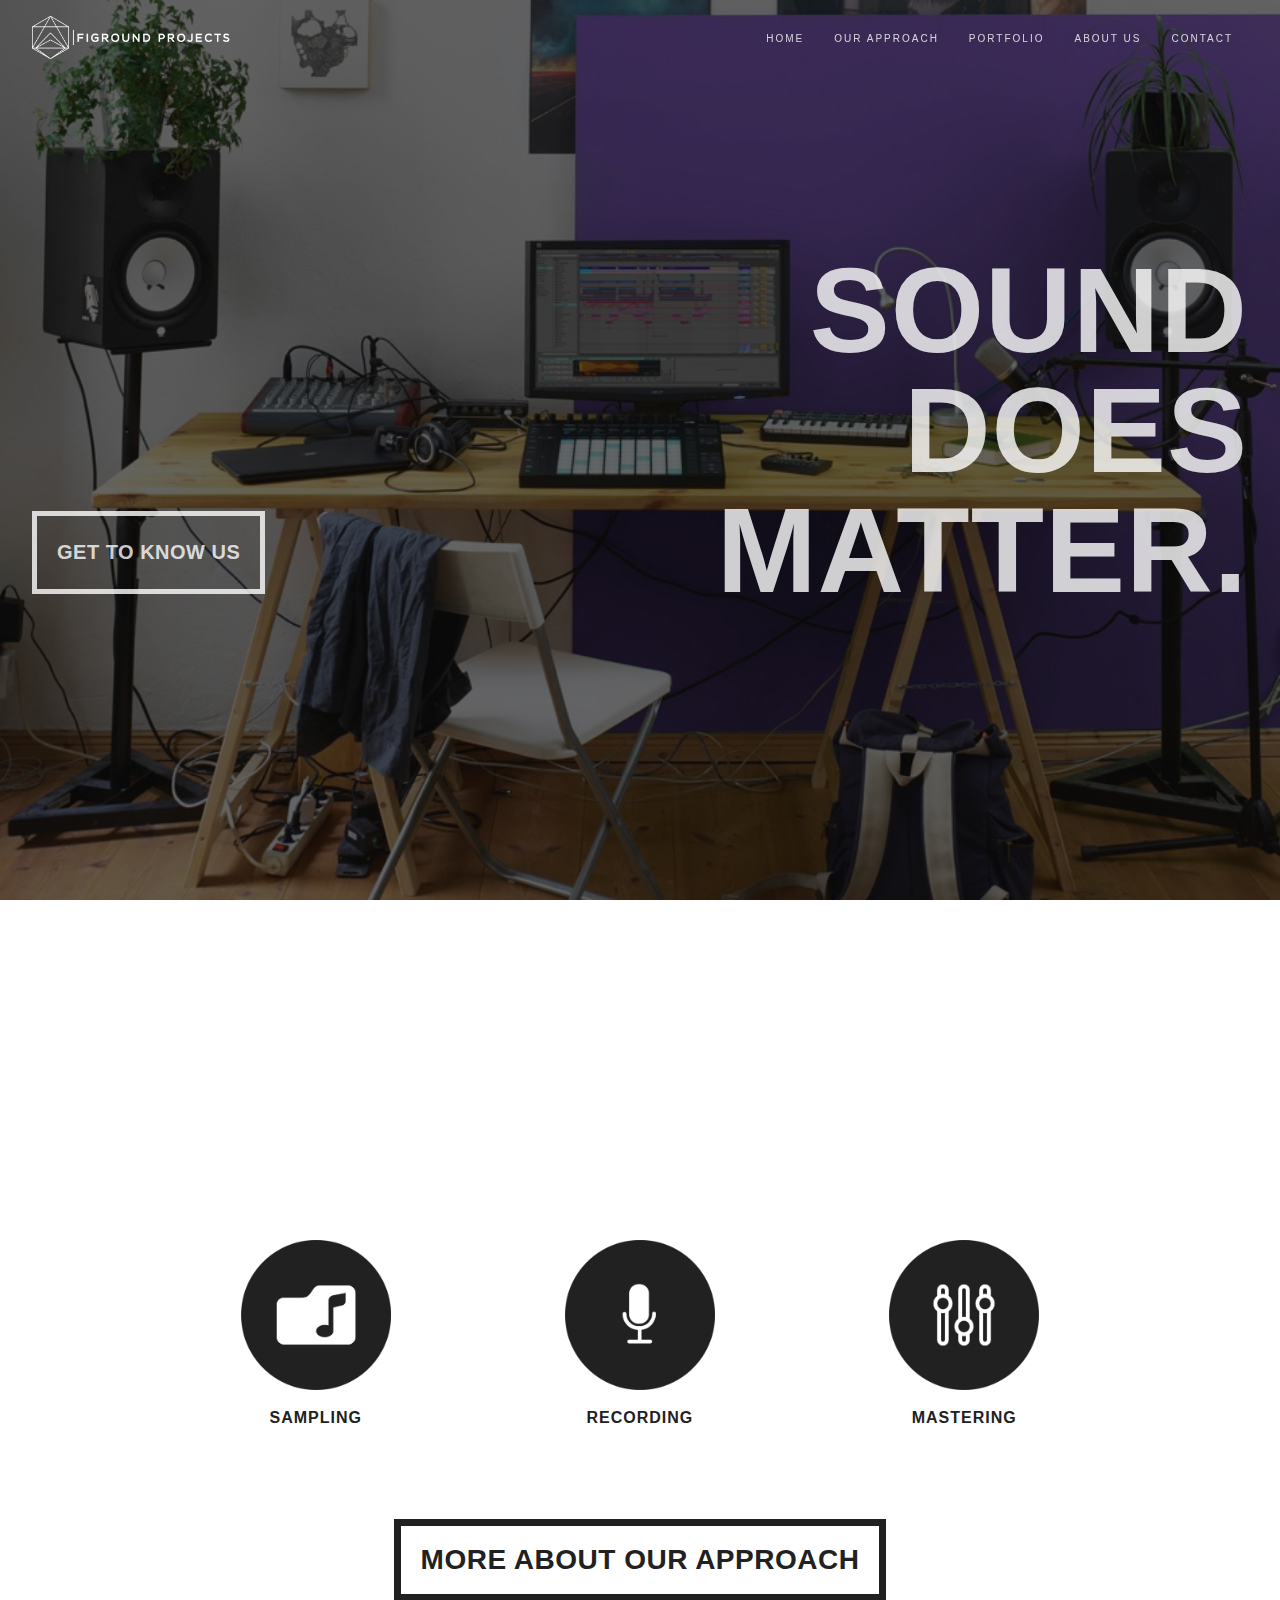
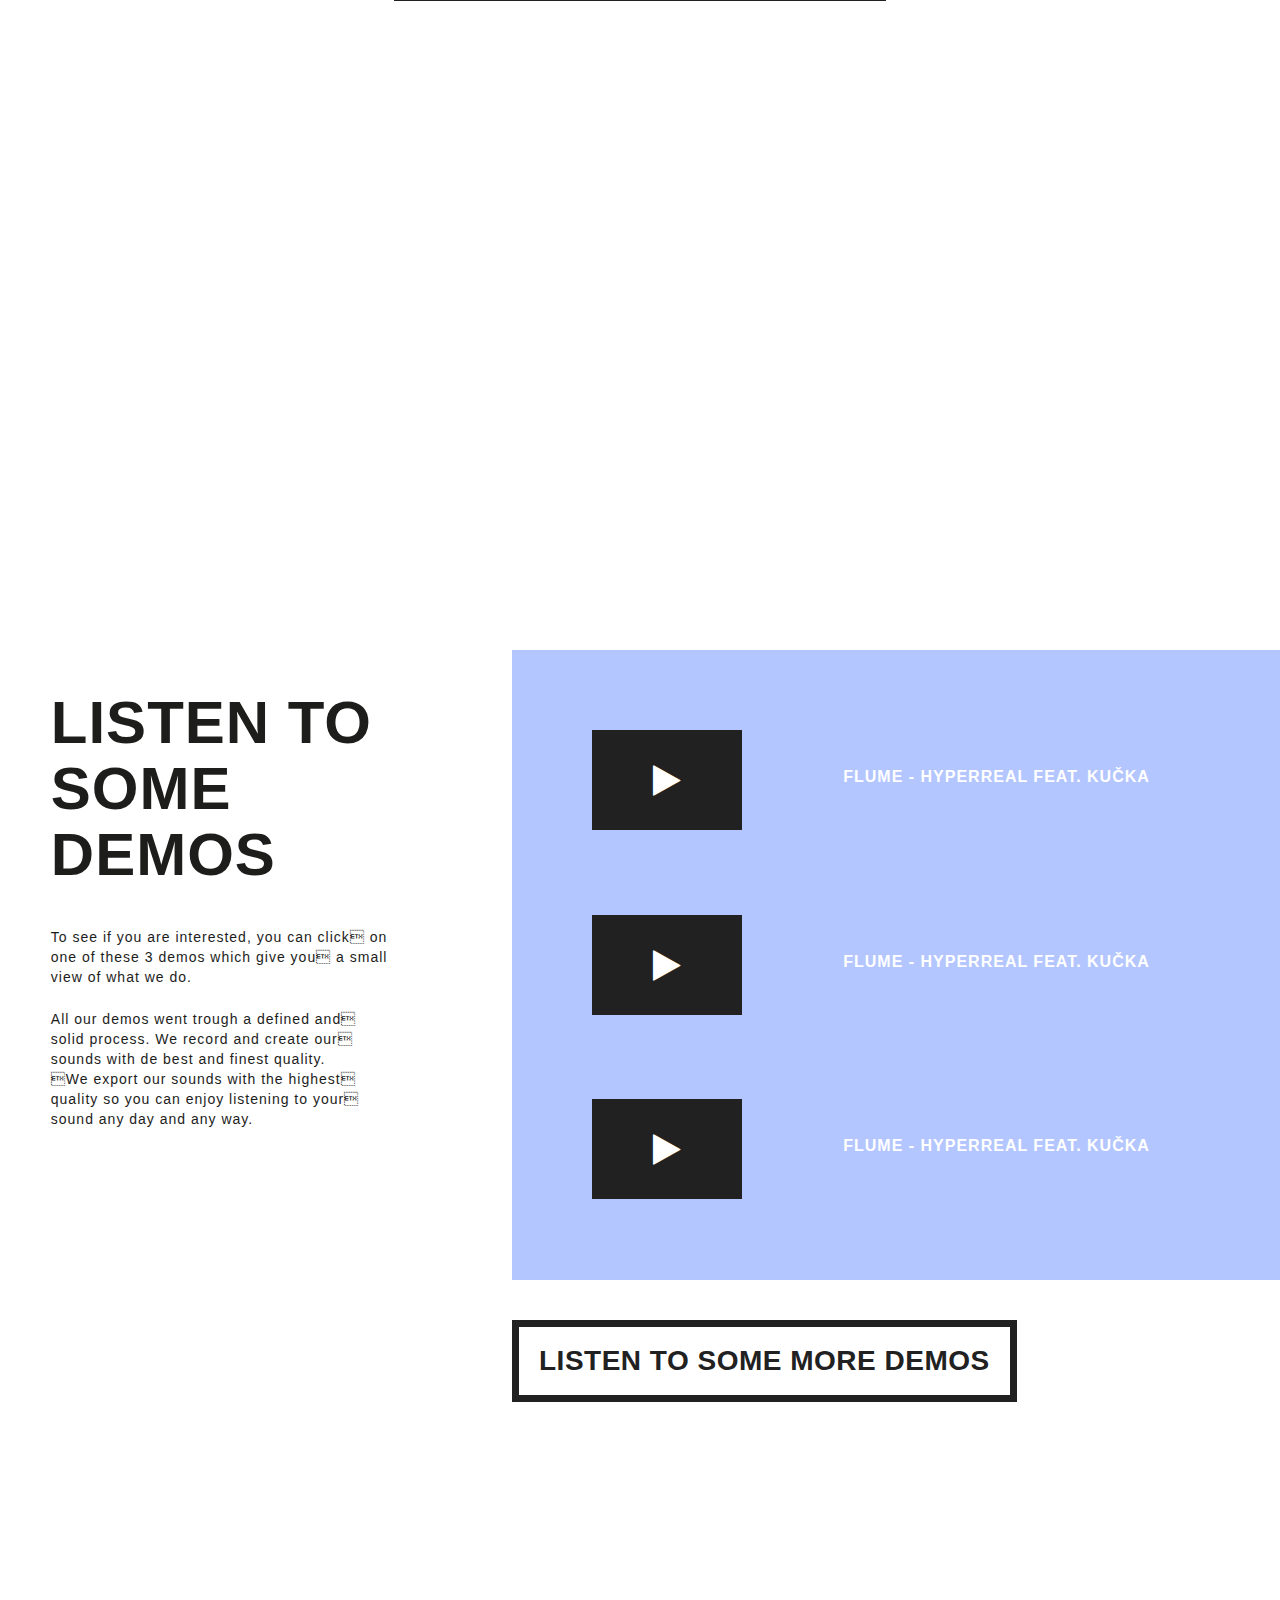
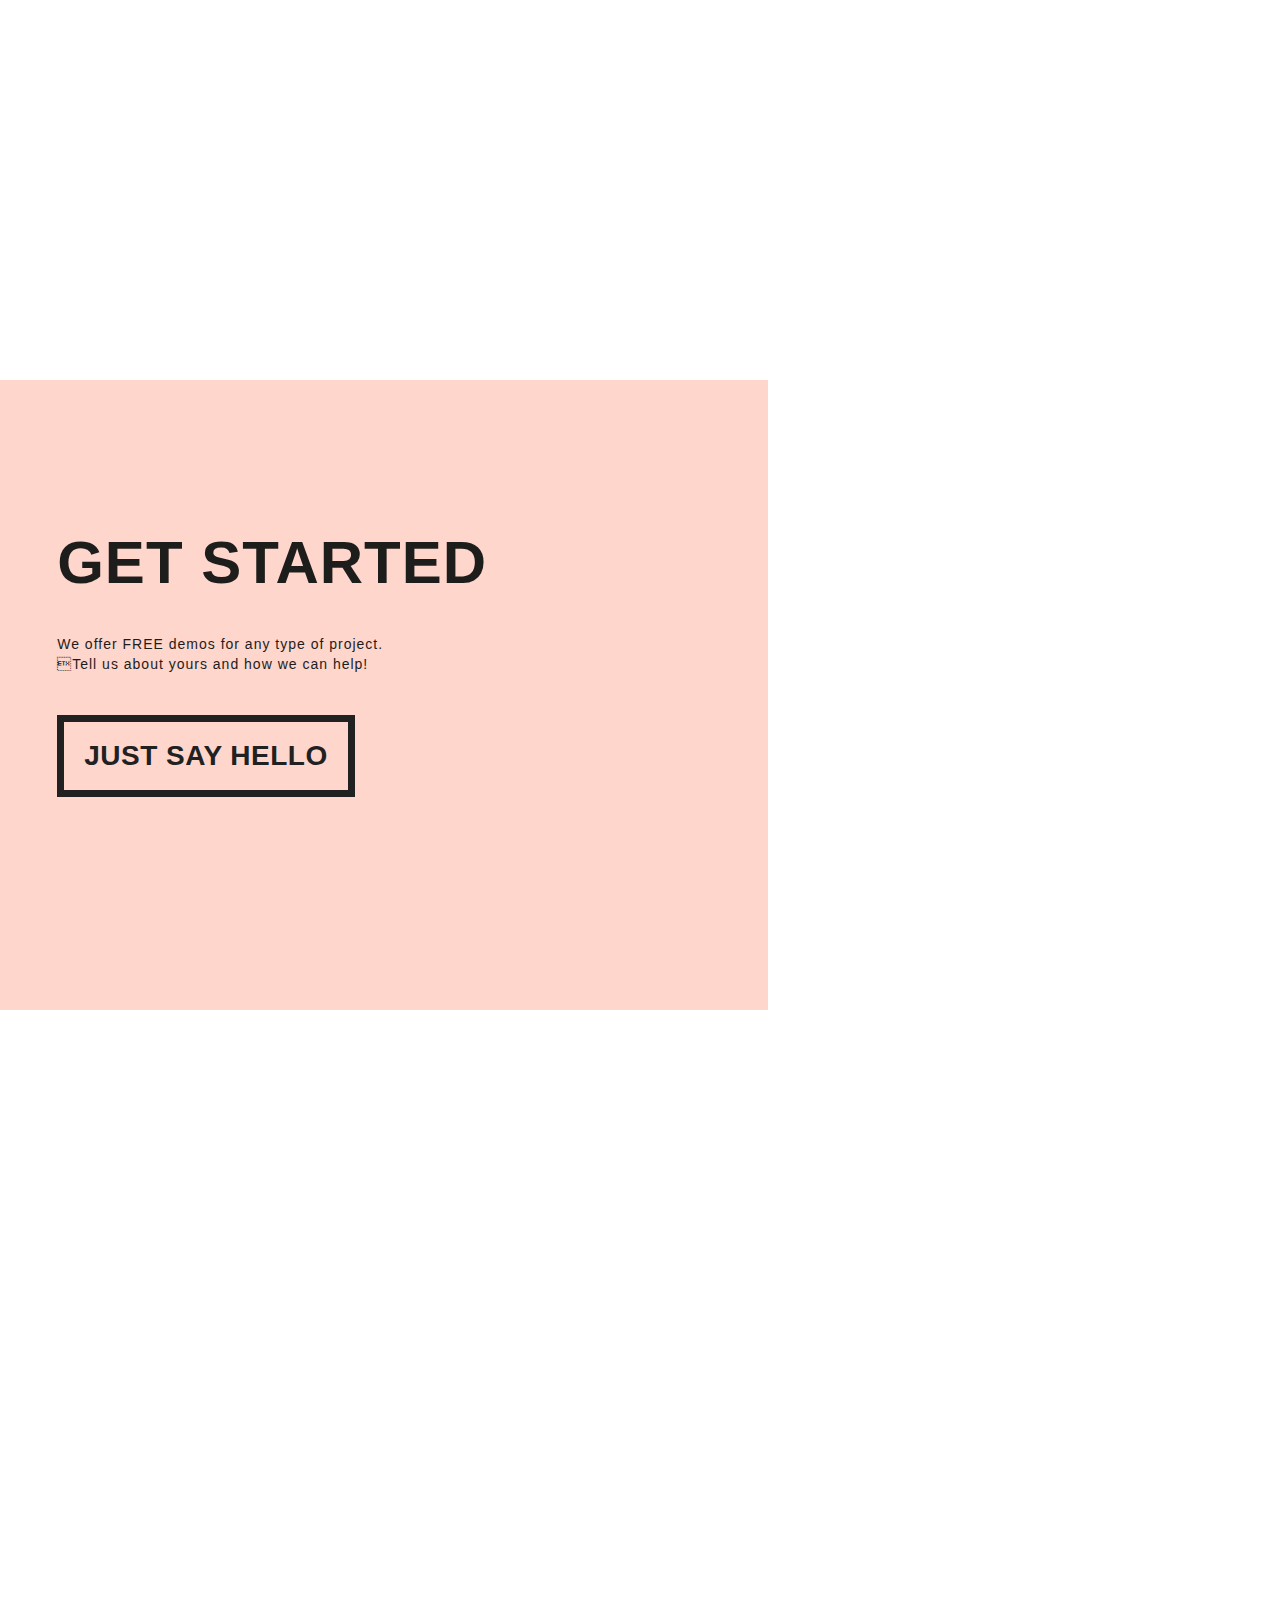
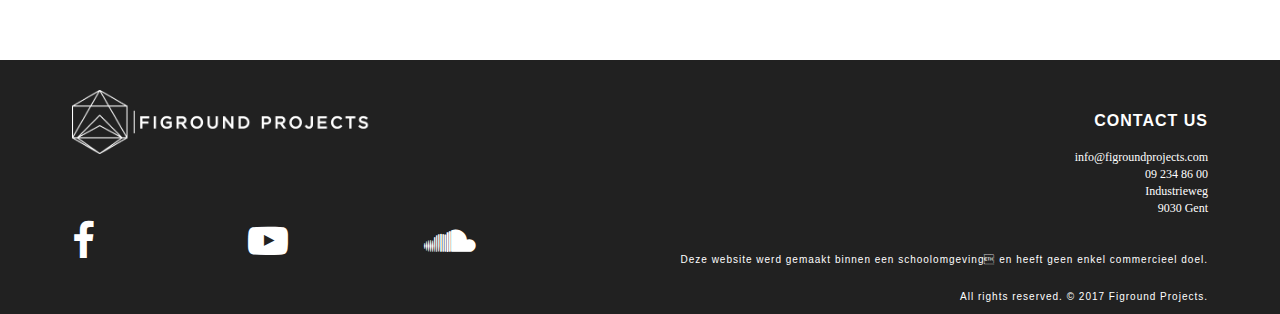
==== commit 37e9f3d2: "einde site" ====
--- a/index.html
+++ b/index.html
@@ -72,7 +72,7 @@
                 <img src="assets/icons/bars.png" alt="menu" class="hamburger">
               </li>
               <li class="nav__grid__column-5 ">
-                <a href="pages/index.html" class="active">Home</a>
+                <a href="index.html" class="active">Home</a>
               </li>
               <li class="nav__grid__column-5 ">
                 <a href="pages/onzeaanpak.html" class="active">Our approach</a>
@@ -205,13 +205,13 @@
 
             <div class="grid__row padding-top">
               <div class="grid__column-4 icon padding-left-zero padding-bottom-zero">
-                <a href="https://www.facebook.com"><i class="fa fa-facebook footerbtn"></i></a>
+                <a class="padding-left-zero" href="https://www.facebook.com"><i class="fa fa-facebook footerbtn"></i></a>
               </div>
               <div class="grid__column-4 icon padding-left-zero padding-bottom-zero">
-                <a href="https://www.youtube.com"><i class="fa fa-youtube-play footerbtn"></i></a>
+                <a class="padding-left-zero" href="https://www.youtube.com"><i class="fa fa-youtube-play footerbtn"></i></a>
               </div>
               <div class="grid__column-4 icon padding-left-zero padding-bottom-zero">
-                <a href="https://soundcloud.com"><i class="fa fa-soundcloud footerbtn"></i></a>
+                <a class="padding-left-zero" href="https://soundcloud.com"><i class="fa fa-soundcloud footerbtn"></i></a>
               </div>
             </div>
         </div>
--- a/css/typography.css
+++ b/css/typography.css
@@ -4,7 +4,7 @@
 }
 
 body {
-  font-family: 'Gotham';
+  font-family: 'Gotham', sans-serif;
   font-size: 1.6rem;
   font-weight: 300;
   font-style: normal;
@@ -13,7 +13,7 @@
 }
 
 h1, h3, h5, h2, h4, h6, p, a {
-  font-family: 'Gotham';
+  font-family: 'Gotham', sans-serif;
   font-weight: normal;
   font-style: normal;
   line-height: 1.42;
@@ -32,6 +32,7 @@
 
 h2 {
   font-weight: bold;
+  text-transform: uppercase;
   font-size: 6rem;
   color: hsl(60, 3.6%, 11%);
   margin-bottom: 1rem;
@@ -69,7 +70,7 @@
 }
 
 p {
-  font-family: 'Gotham';
+  font-family: 'Gotham', sans-serif;
   font-size: 1.4rem;
   color: hsl(60, 3.6%, 11%);
 }
@@ -110,17 +111,9 @@
   color: hsl(196, 83%, 36%);
 }
 
-a.btnsmall { 
-  font-family: 'Gotham'f;
-  font-size: 1rem;   
-  text-transform: uppercase;
-  line-height: 35px;
-  font-weight: normal;
-  letter-spacing: 1px;
-}
 
-a.btnbig, a.btnlstn {
-  font-family: 'Gotham';
+a.btnbig {
+  font-family: 'Gotham', sans-serif;
   font-size: 2rem;   
   text-transform: uppercase;
   line-height: 53px;
@@ -129,7 +122,7 @@
 }
 
 a.btnlink {
-  font-family: 'Gotham';
+  font-family: 'Gotham', sans-serif;
   font-size: 2.8rem;
   text-transform: uppercase;
   letter-spacing: 0.5px;
--- a/css/main.css
+++ b/css/main.css
@@ -148,7 +148,6 @@
     z-index: -1;
     margin-left: -5px;
     margin-top: -20px;
-    
 }
 
 
@@ -328,16 +327,16 @@
 
 /********************  css contact ********************/
 .message-container {
-    position: absolute;
     width: 60%;
-    background-color: hsl(0, 0%, 13%);
     height: 451px;
     margin-left: 18%;
-    margin-top: 150px;
+    padding-top: 150px;
 }
 
 .form-container {
     margin: 25px 0;
+    background-color: hsl(0, 0%, 13%);
+    padding-bottom: 50px;
 }
 
 .telephone {
@@ -474,6 +473,14 @@
 
 .color-green {
     background-color: hsl(128, 100%, 86%);
+}
+
+.color-black {
+  background-color: hsl(0,0%,13%);
+}
+
+.color-white {
+  background-color: hsl(0, 0%, 100%);
 }
 /******************** end color boxes ********************/
 
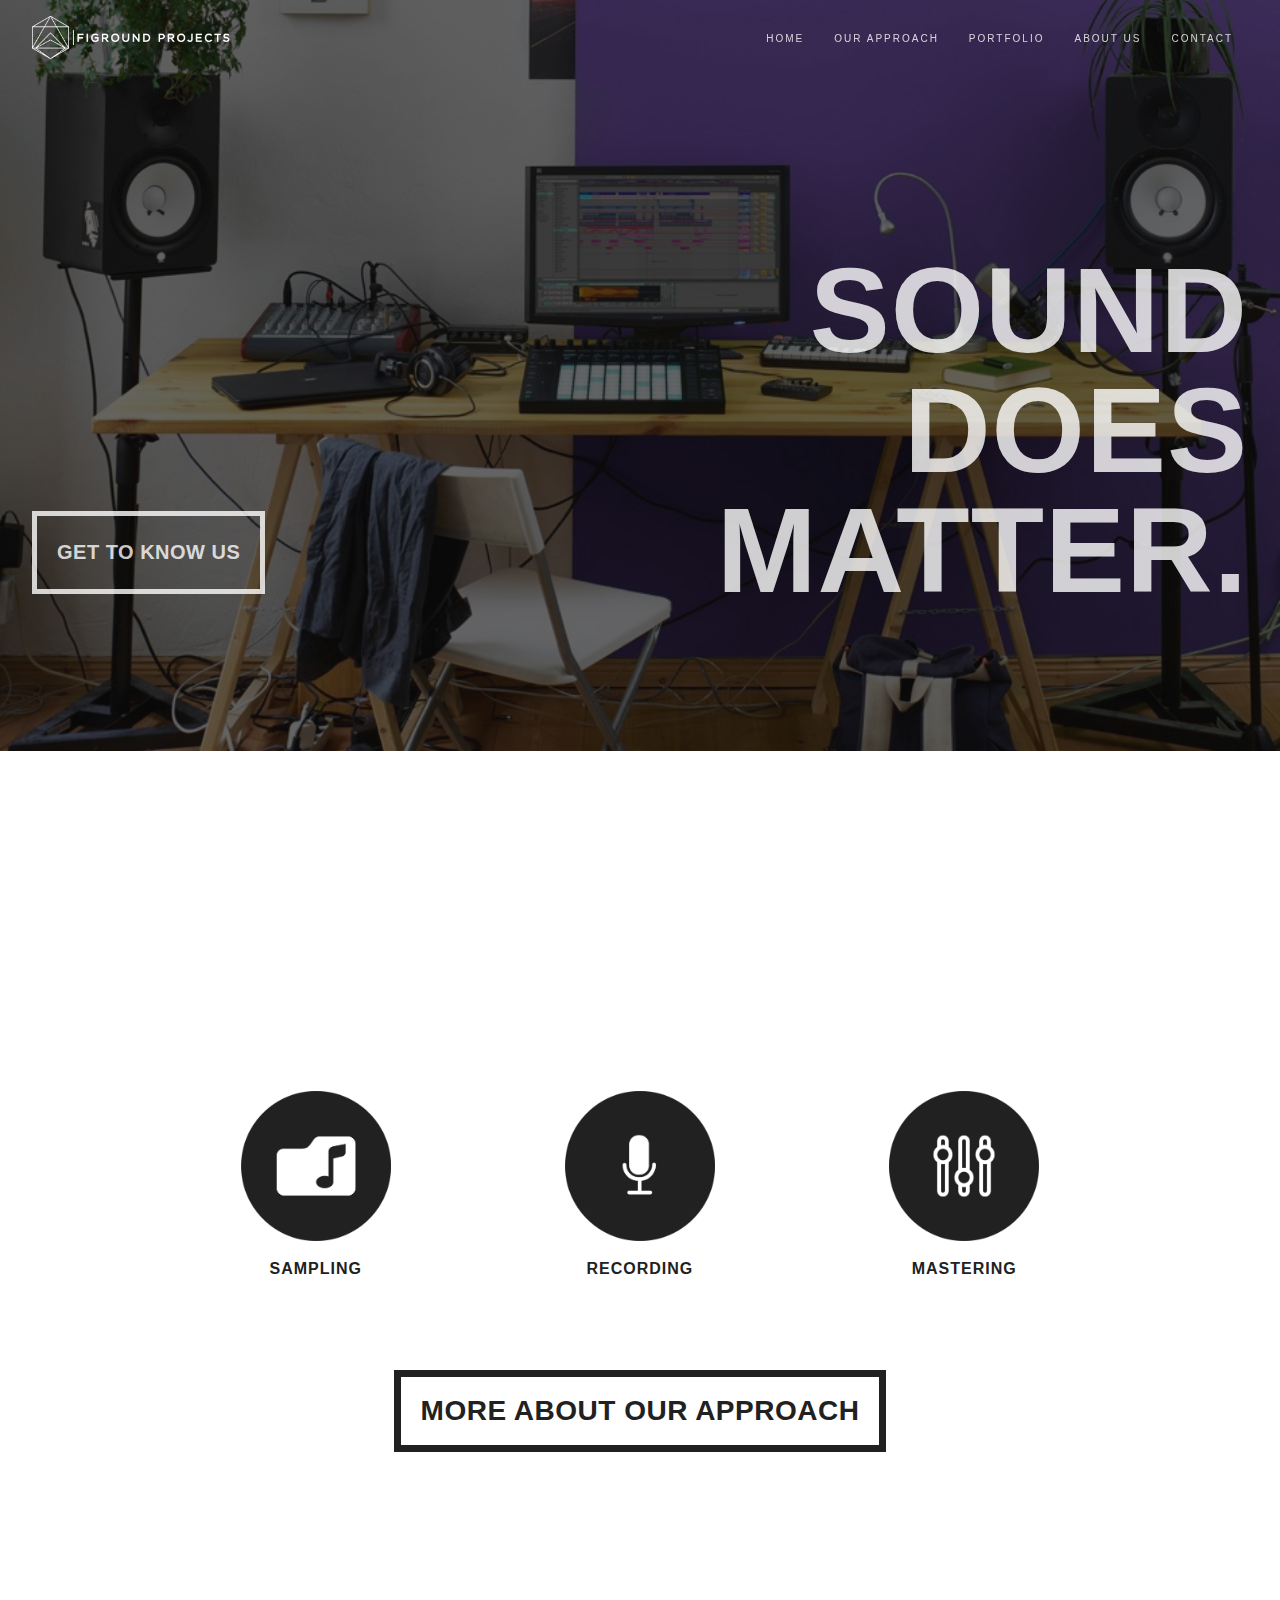
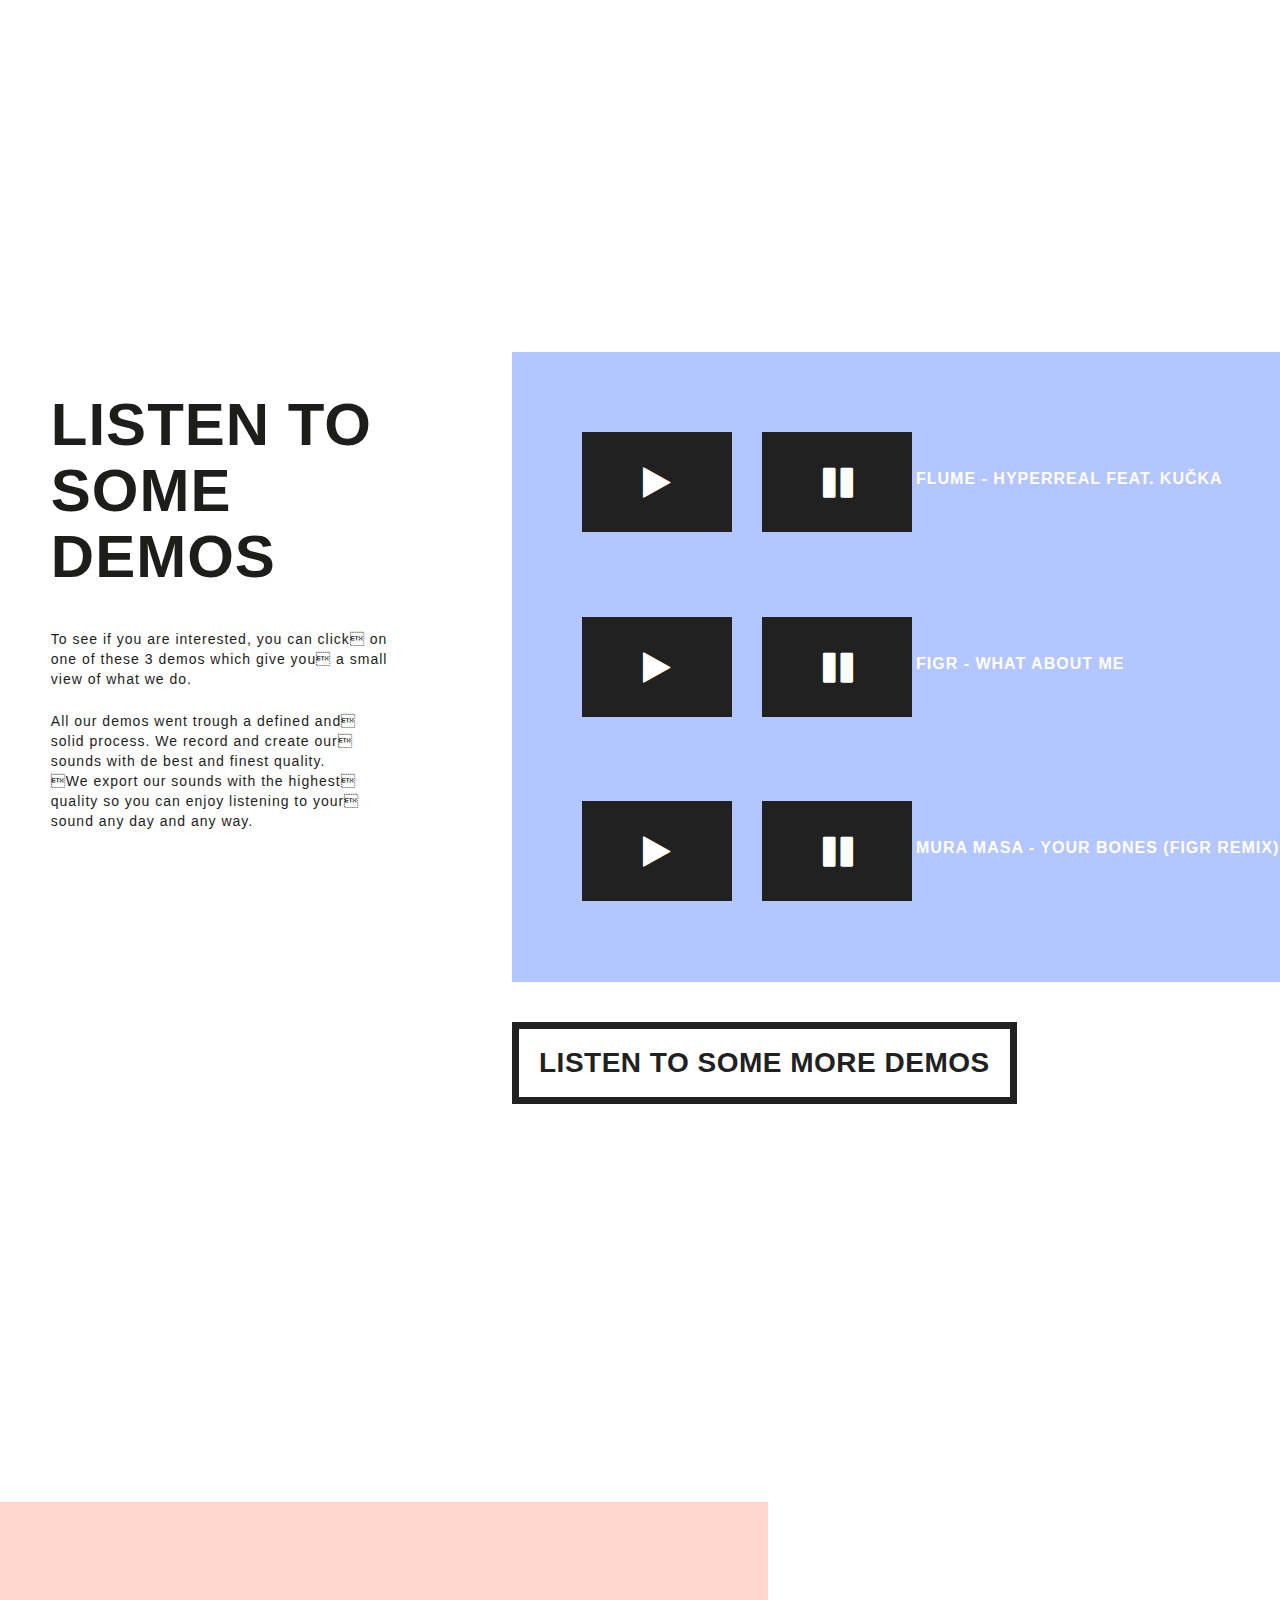
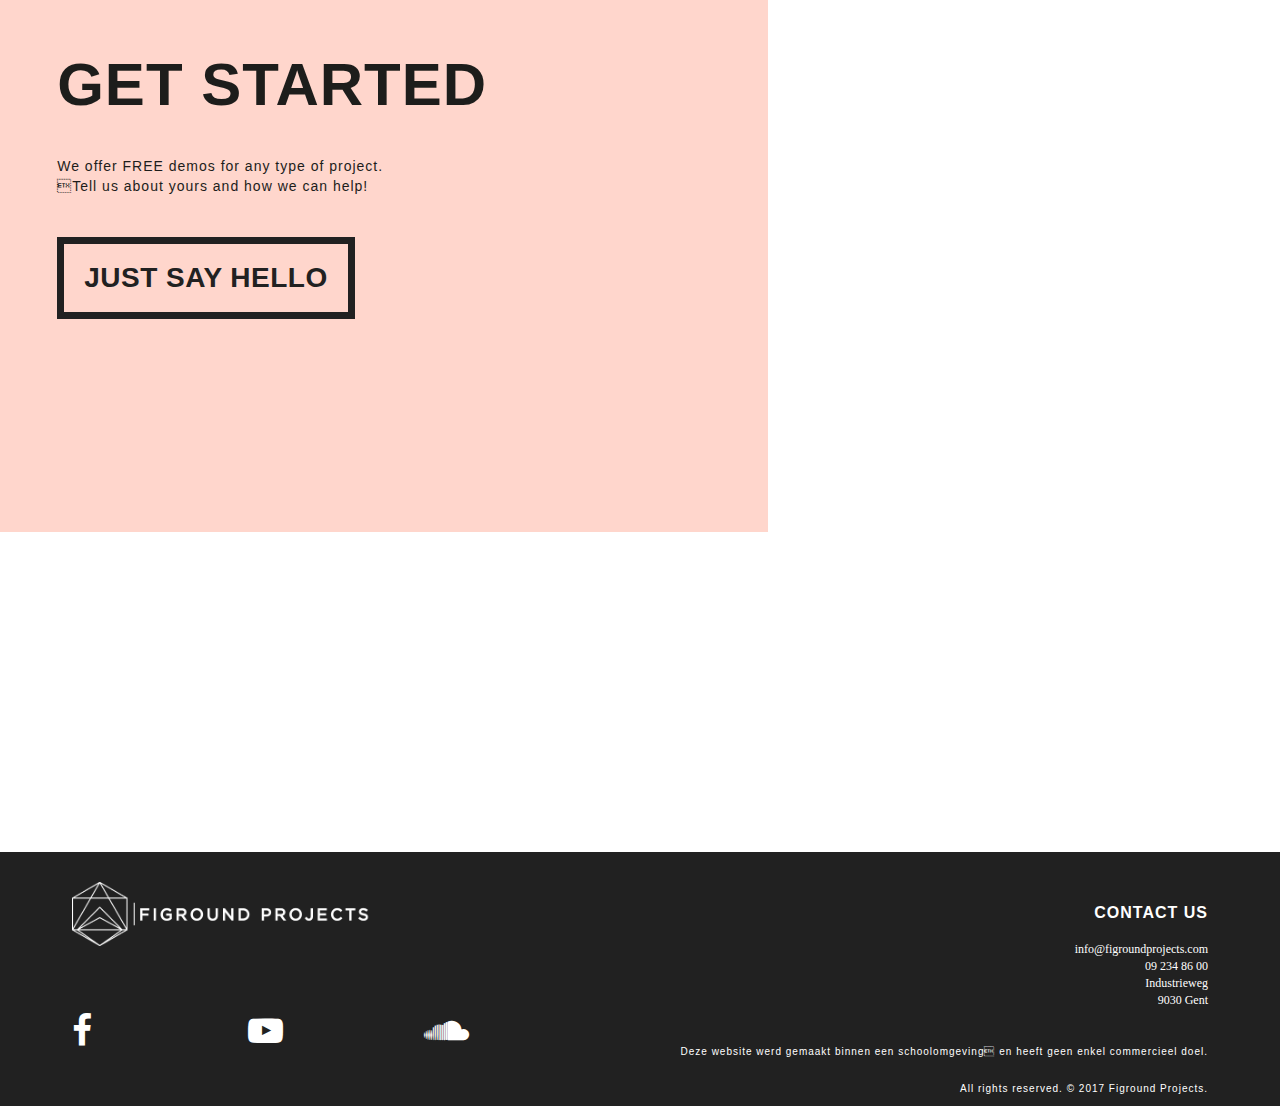
==== commit d3e0f398: "height aangrepast" ====
--- a/index.html
+++ b/index.html
@@ -140,35 +140,51 @@
           </div>
           <div class="grid__column-60 box-right color-blue">
             <div class="grid__row">
-              <div id="knop1" class="audiobtn__big">
+              <div class="audiobtn__big" id="play1">
                 <div class="middle_span">
                   <span class="fa fa-play text-white"></span>
                 </div>
               </div>
-              <div class="grid__column-60 button-tag">
+              <div class="audiobtn__big" id="pause1">
+                <div class="middle_span">
+                  <span class="fa fa-pause text-white"></span>
+                </div>
+              </div>
+              <div class="grid__column-2 button-tag">
                 <h4>Flume - Hyperreal feat. Kučka</h4>
               </div>
             </div>
             <div class="grid__row">
-              <div id="knop2" class="audiobtn__big">
+              <div class="audiobtn__big" id="play2">
                 <div class="middle_span">
                   <span class="fa fa-play text-white"></span>
                 </div>
               </div>
-              <div class="grid__column-60 button-tag">
-                <h4>Flume - Hyperreal feat. Kučka</h4>
+              <div class="audiobtn__big" id="pause2">
+                <div class="middle_span">
+                  <span class="fa fa-pause text-white"></span>
+                </div>
+              </div>
+              <div class="grid__column-2 button-tag">
+                <h4>FiGr - What about me</h4>
               </div>
             </div>
             <div class="grid__row">
-              <div id="knop3" class="audiobtn__big">
+              <div class="audiobtn__big" id="play3">
                 <div class="middle_span">
                   <span class="fa fa-play text-white"></span>
                 </div>
               </div>
-              <div class="grid__column-60 button-tag">
-                <h4>Flume - Hyperreal feat. Kučka</h4>
-              </div>
-            </div>
+              <div class="audiobtn__big" id="pause3">
+                <div class="middle_span">
+                  <span class="fa fa-pause text-white"></span>
+                </div>
+              </div>
+              <div class="grid__column-2 button-tag">
+                <h4>Mura Masa - Your bones (FiGr Remix)</h4>
+              </div>
+            </div>
+            
         </div>
       </div>
       <div class="grid-row">
--- a/css/main.css
+++ b/css/main.css
@@ -22,7 +22,7 @@
 
 .layer {
     width: 100%;
-    height: 100%;
+    height: 751px;
     background-color: rgba(13, 13, 13, 0.64);
 
 }
@@ -156,7 +156,7 @@
 /******************** containers********************/
 .home-container{
     width: 100%;
-    height: 100%;
+    height: 751px;
     background-repeat: no-repeat;
     background-size: cover;
     background-position: 50% 50%;
@@ -165,7 +165,7 @@
 
 .about-container {
     width: 100%;
-    height: 100%;
+    height: 751px;
     background-repeat: no-repeat;
     background-size: cover;
     background-position: 50% 50%;
@@ -175,7 +175,7 @@
 
 .contact-container {
     width: 100%;
-    height: 100%;
+    height: 751px;
     background-repeat: no-repeat;
     background-size: cover;
     background-position: 50% 50%;
@@ -185,7 +185,7 @@
 
 .portfolio-container {
     width: 100%;
-    height: 100%;
+    height: 751px;
     background-repeat: no-repeat;
     background-size: cover;
     background-position: 50% 50%;
@@ -195,7 +195,7 @@
 
 .approach-container {
     width: 100%;
-    height: 100%;
+    height: 751px;
     background-color: hsl(225, 100%, 85%)
 }
 /******************** end containers ********************/
@@ -208,7 +208,7 @@
 
 .approach-intro {
     width: 80%;
-    height: 100%;
+    height: 751px;
     margin-left: auto;
     margin-right: auto;
     margin-top: 300px;
@@ -216,11 +216,11 @@
 }
 
 .portfolio-intro {
-    height: 120%;
+    height: 900px;
 }
 
 .getstarted-intro {
-    height: 170%;
+    height: 1200px;
 }
 
 .button-tag {
@@ -248,7 +248,7 @@
 }
 
 .sampling-box {
-    height: 100%;
+    height: 751px;
 }
 
 .img-right-sampling {
@@ -277,7 +277,7 @@
 /********************  css portfolio ********************/
 
 .categorie-box {
-    height: 100%;
+    height: 751px;
 }
 
 /********************  end css portfolio ********************/
@@ -625,15 +625,18 @@
 
 /* grootte play button */
 
-.fa-play {
+.fa {
     font-size: 35px;
 }
 /* big audio button */
 
 .audiobtn__big {
+    float: left;
     width: 150px;
     height: 100px;
-    margin: 40px;
+    margin-top: 40px;
+    margin-left: 30px;
+    margin-right: 0;
     background-color: hsl(0,0%, 13%);
     display: inline-block;
     cursor: pointer;
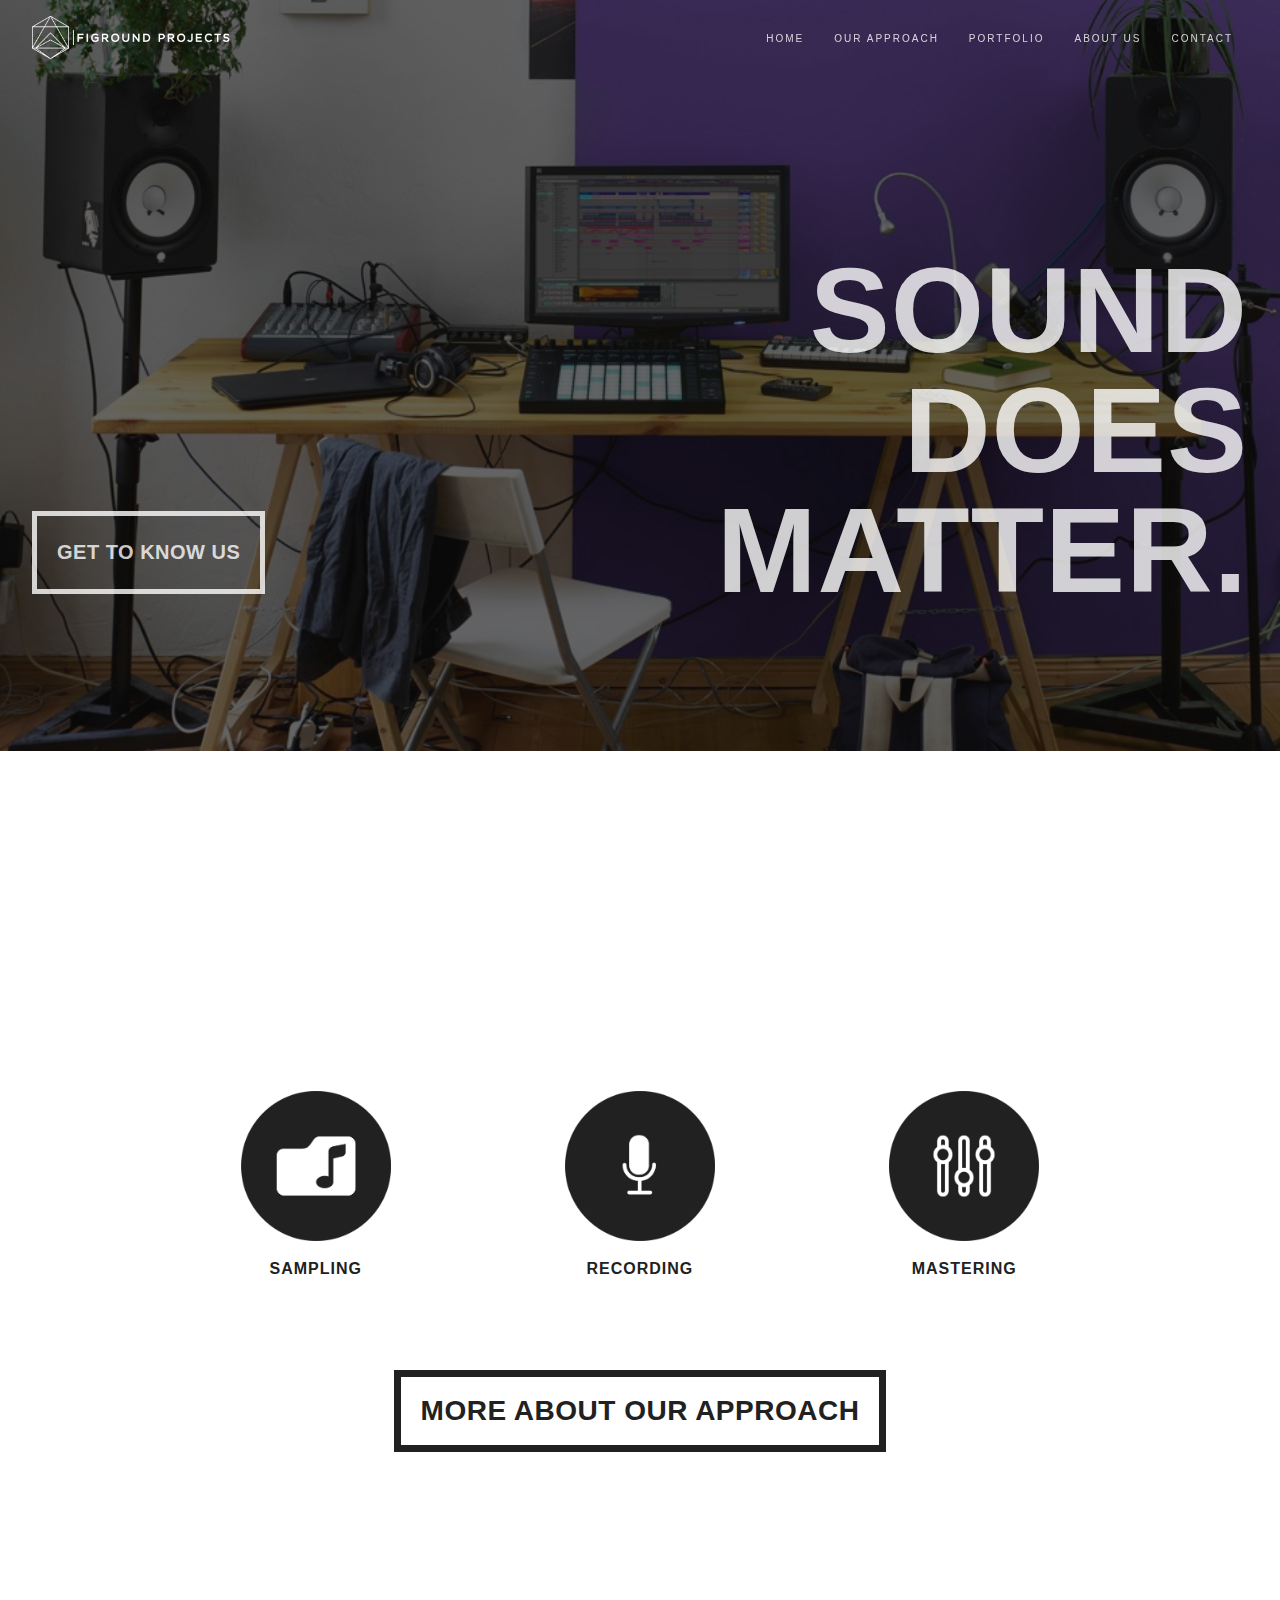
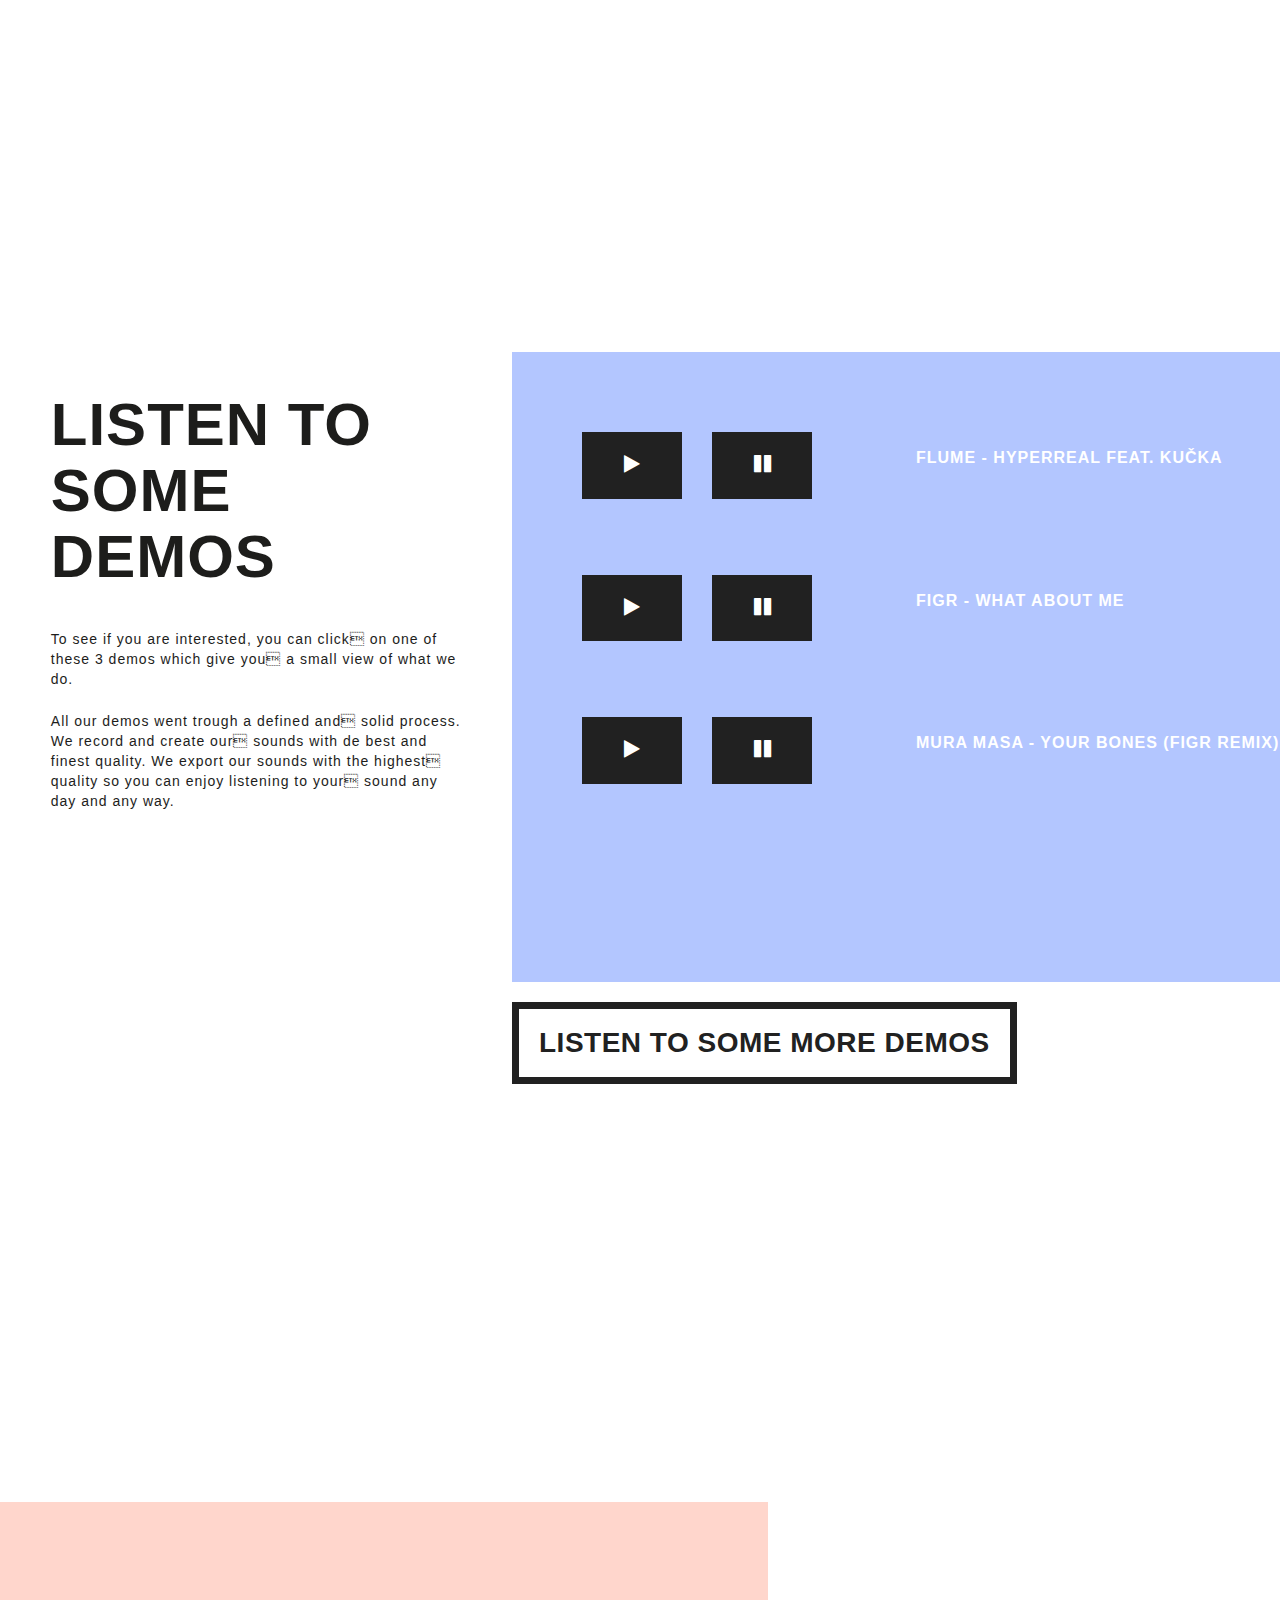
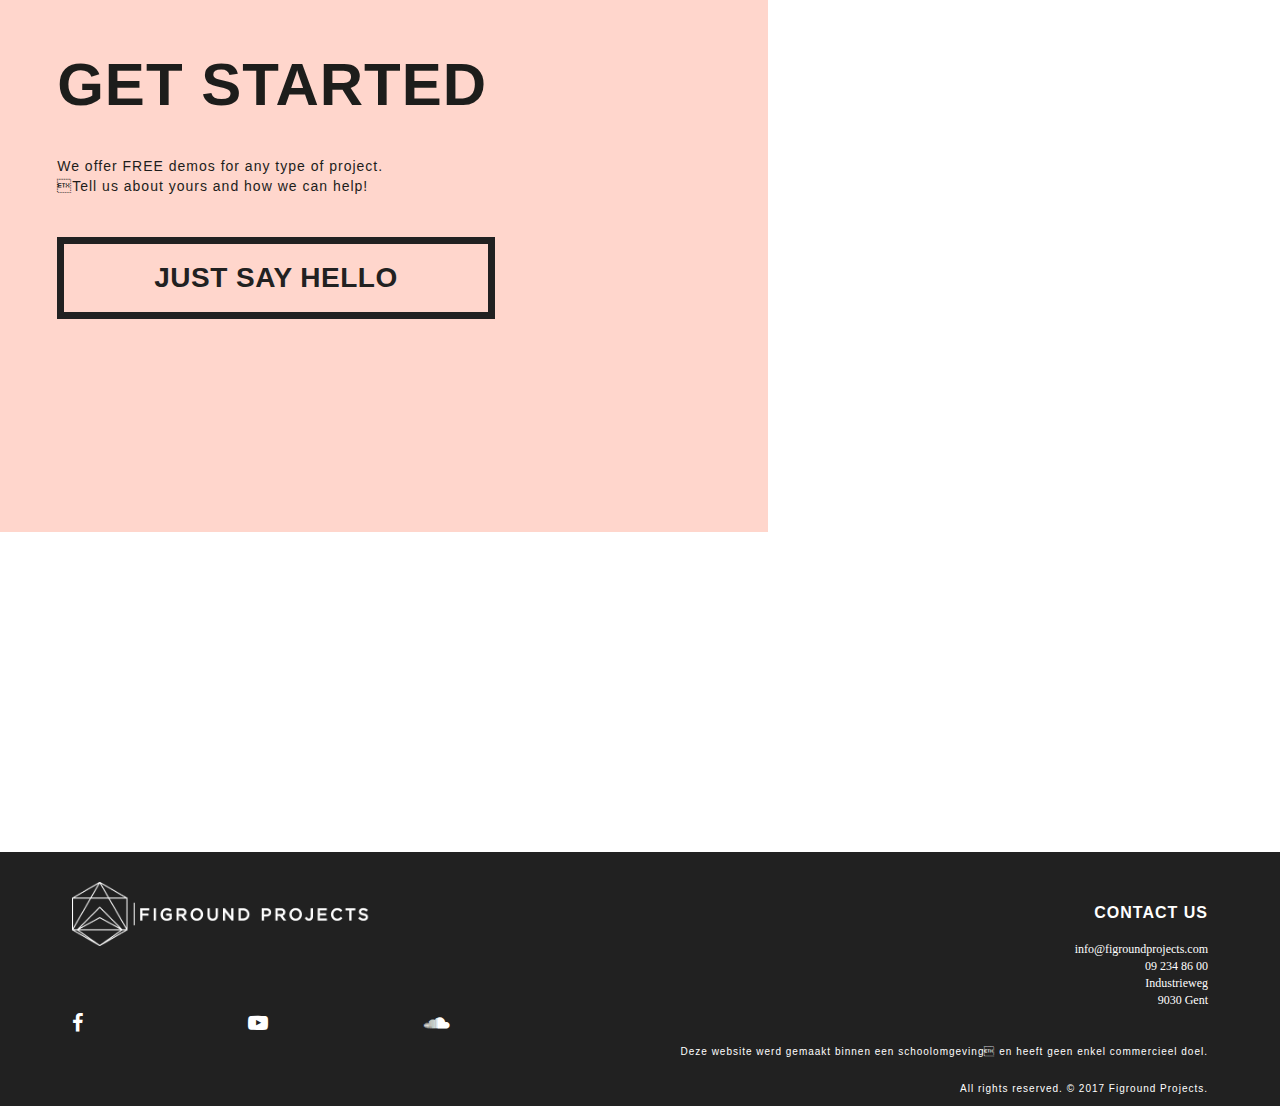
==== commit 7e7ae688: "everything done" ====
--- a/index.html
+++ b/index.html
@@ -133,9 +133,9 @@
           <div class="grid__column-40">
             <div class="container">
               <h2 class="close__lineheight">LISTEN TO<br> SOME DEMOS</h2>
-              <p>To see if you are interested, you can click on <br> one of these 3 demos which give you a small <br> view of what we do.</p>
+              <p>To see if you are interested, you can click on one of these 3 demos which give you a small view of what we do.</p>
               <br>
-              <p>All our demos went trough a defined and <br> solid process. We record and create our <br> sounds with de best and finest quality. <br> We export our sounds with the highest <br> quality so you can enjoy listening to your <br> sound any day and any way.</p>
+              <p>All our demos went trough a defined and solid process. We record and create our sounds with de best and finest quality. We export our sounds with the highest quality so you can enjoy listening to your sound any day and any way.</p>
             </div>
           </div>
           <div class="grid__column-60 box-right color-blue">
@@ -188,7 +188,7 @@
         </div>
       </div>
       <div class="grid-row">
-        <div class="grid__column-60 float-right padding-left-zero">
+        <div class="grid__column-60 float-right padding-left-zero button-demos">
           <a class="btnlink" href="pages/portfolio.html">LISTEN TO SOME MORE DEMOS</a>
         </div>
       </div>
@@ -205,7 +205,7 @@
         <p>We offer FREE demos for any type of project.<br> Tell us about yours and how we can help!</p>
       </div>
       <div class="grid__row padding-topper">
-            <a class="btnlink" href="pages/contact.html">JUST SAY HELLO</a>
+            <a class="btnlink hello" href="pages/contact.html">JUST SAY HELLO</a>
       </div>
           </div>
         </div>
--- a/css/main.css
+++ b/css/main.css
@@ -686,6 +686,55 @@
     margin-top: 2px; 
     padding: 10px 0px; 
     }
-
-    
-}+}
+
+.hello {
+    padding: 10px 90px;
+}
+
+@media screen and (max-width: 1300px) {
+    .audiobtn__big {
+    float: left;
+    width: 100px;
+    height: 66.66px;
+    margin-top: 40px;
+    margin-left: 30px;
+    margin-right: 0;
+    background-color: hsl(0,0%, 13%);
+    display: inline-block;
+    cursor: pointer;
+}
+.middle_span {
+    width: 27.5px;
+    margin-left: 42px;
+    margin-right: auto;
+    margin-top: 22px;
+}
+.fa {
+    font-size: 20px;
+}
+.button-tag {
+    padding: 55px 0;
+    float: right;
+}
+.button-demos {
+    padding-top: 20px;
+}
+.mura {
+    padding-left: 30px;
+}
+
+.padding-top-bottom-quote {
+    padding-top: 220px;
+}
+.quotequote {
+    font-size: 4rem;
+}
+.form-padding-left{
+    padding-left: 0;
+}
+.form-padding-rigt {
+    padding-right: 0;
+}
+}
+
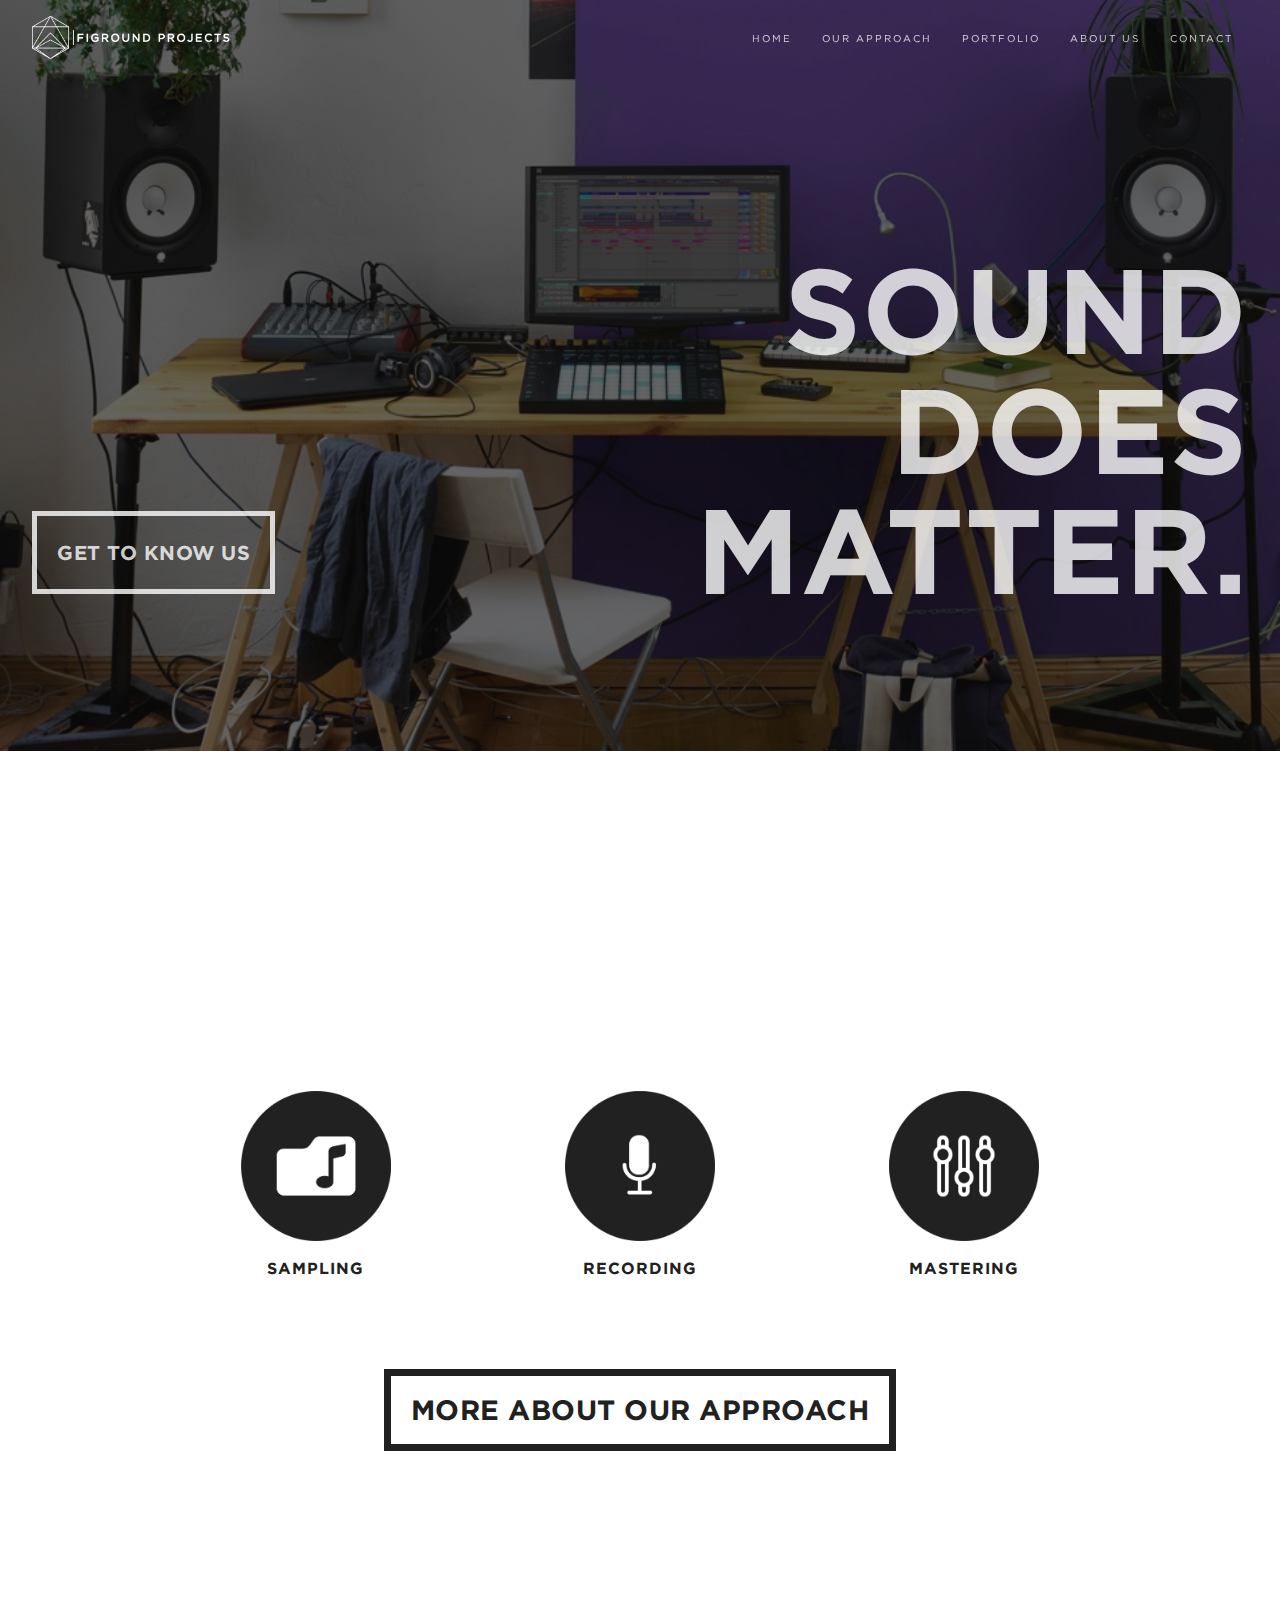
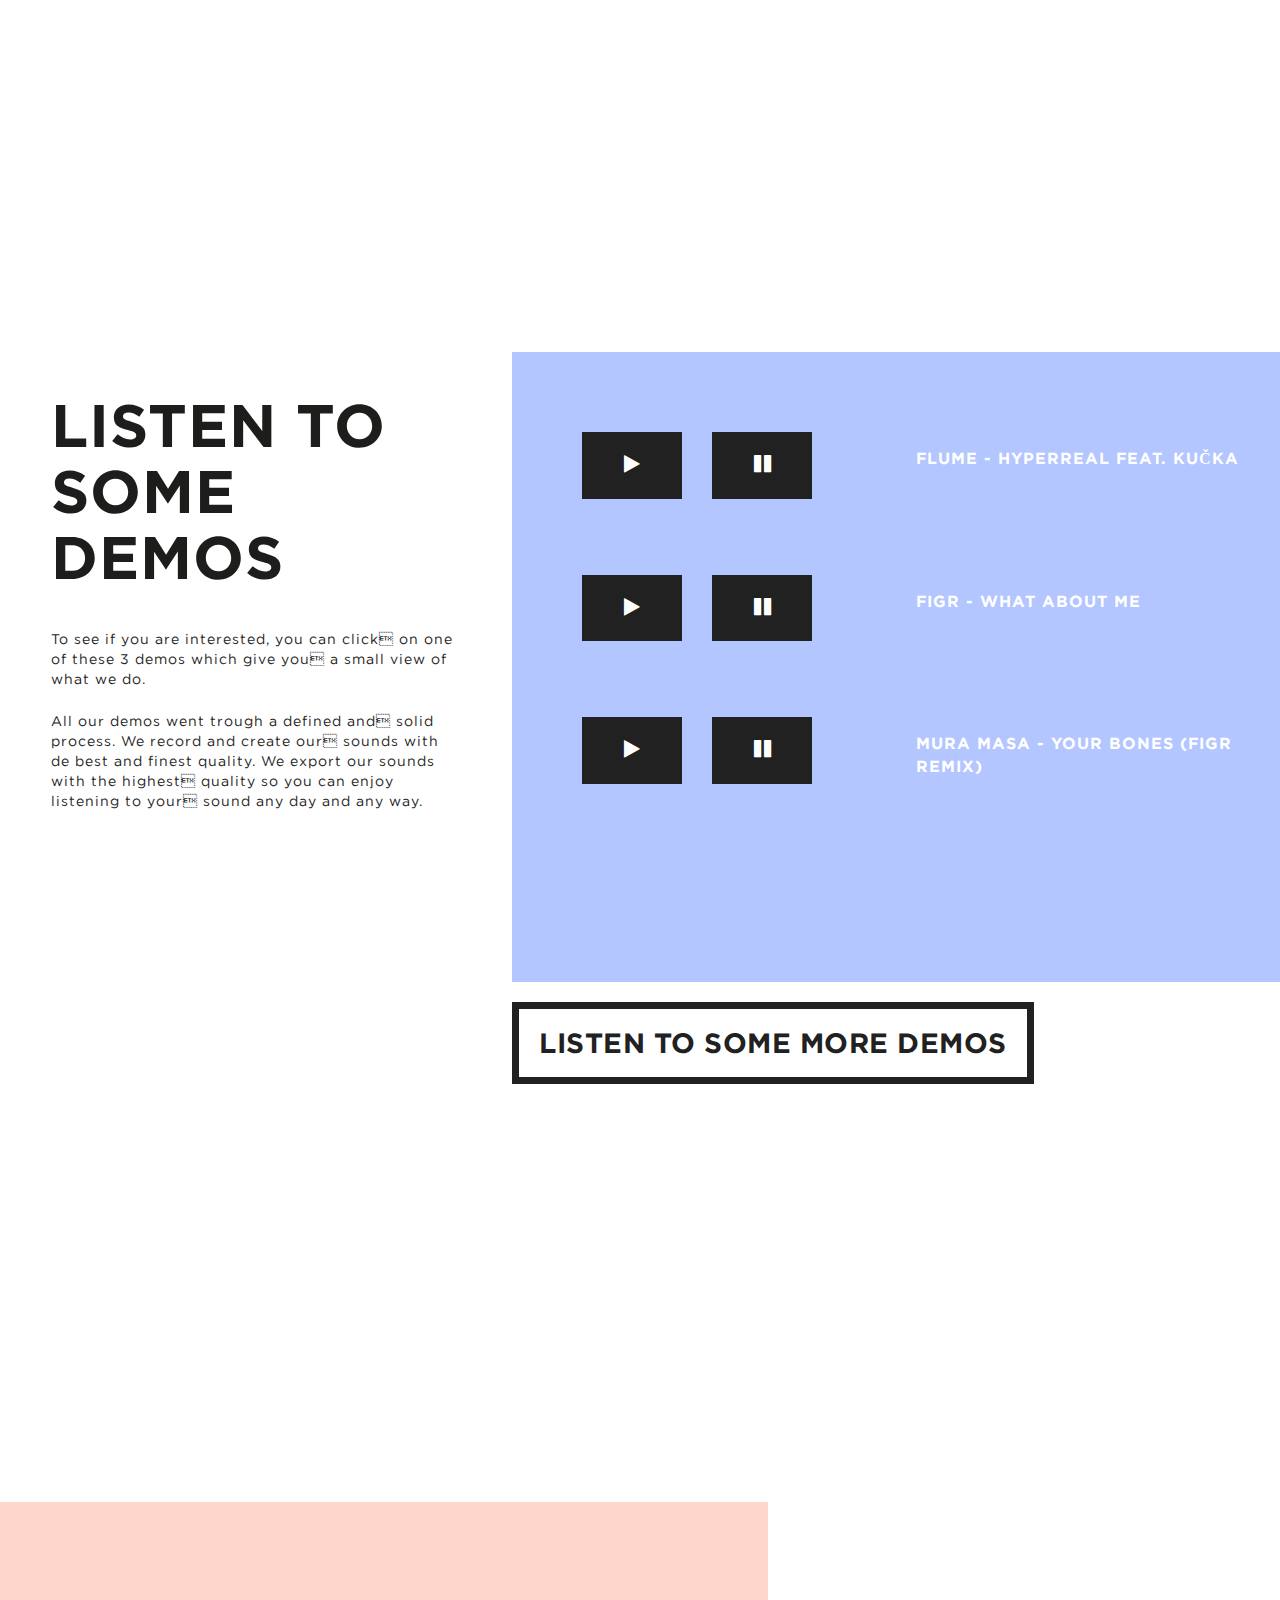
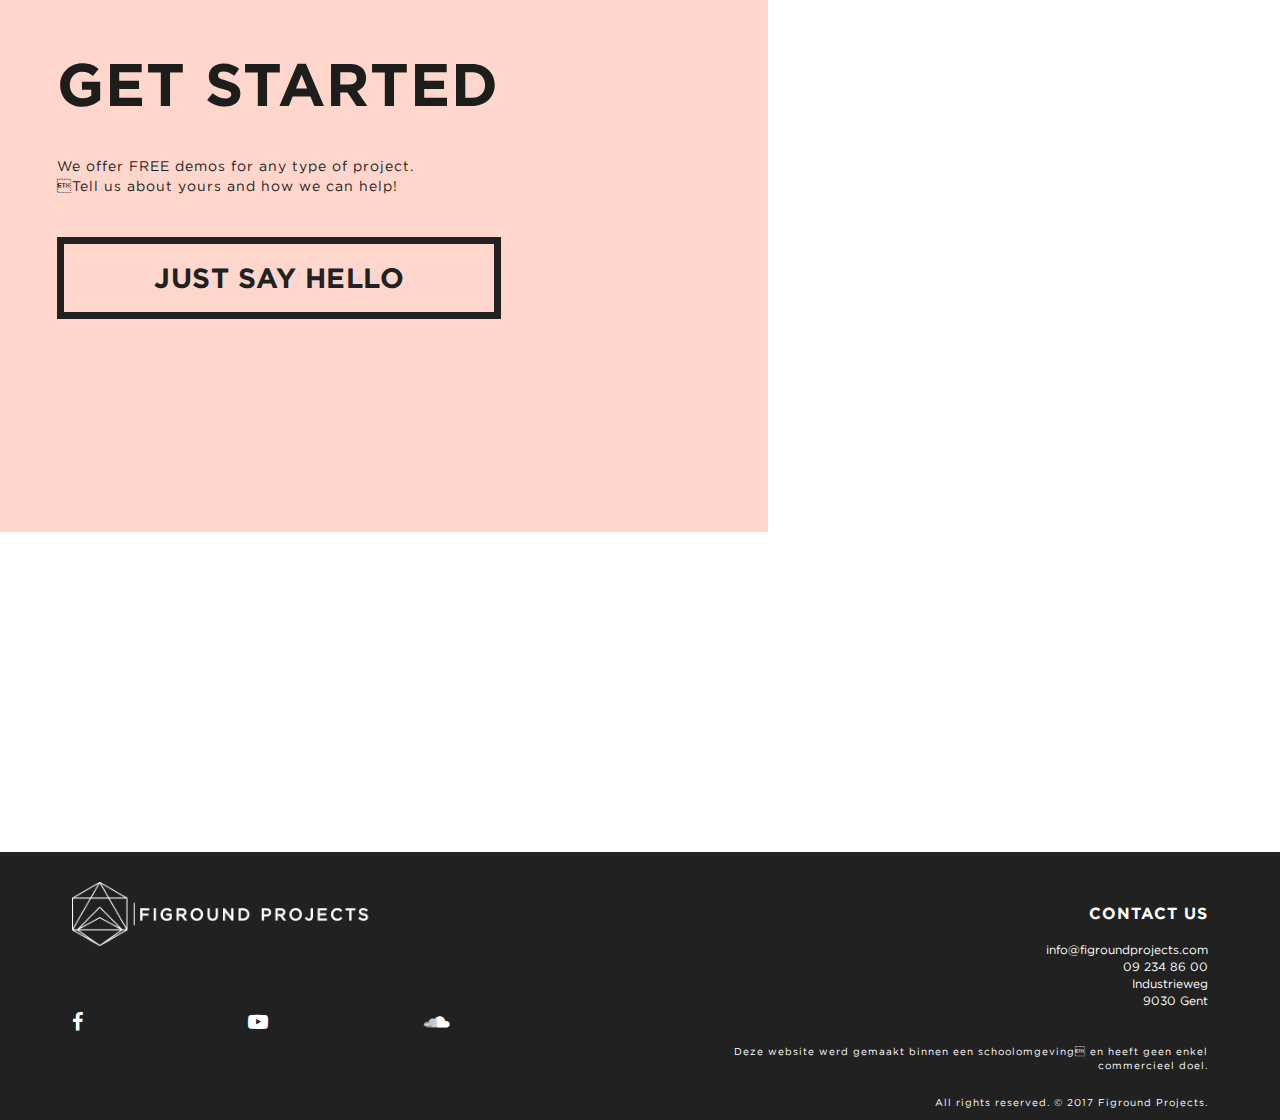
==== commit 9b0915a8: "title" ====
--- a/index.html
+++ b/index.html
@@ -8,7 +8,7 @@
     <!-- Mobile Viewport -->
 	  <meta name="viewport" content="width=device-width, initial-scale=1, maximum-scale=1">
     <!-- Most important SEO tag -->
-    <title>HTML5 | Webdesign II | GDM</title>
+    <title>Home - Figround Projects | Webdesign II | GDM</title>
     <!-- Other SEO friendly tags -->	
     <meta name="description" content="Lees hier alles over nieuwe media, html5 en andere ontwikkelingen in webdevelopment en mobile development. De docenten NMD willen graag hun kennis delen met jou!">
     <meta name="keywords" content="HTML5, JavaScript, jQuery, CSS3">
--- a/css/fonts.css
+++ b/css/fonts.css
@@ -1,32 +1,9 @@
 @font-face {
-  font-family: 'Gotham';
-  src: url('fonts/Gotham-Bold.eot'); /* IE9 Compat Modes */
-  src: url('fonts/Gotham-Bold.eot?#iefix') format('embedded-opentype'), /* IE6-IE8 */
-     url('fonts/Gotham-Bold.woff') format('woff'), /* Modern Browsers */
-     url('fonts/Gotham-Bold.ttf')  format('truetype'), /* Safari, Android, iOS */
-     url('fonts/Gotham-Bold.svg#svgFontName') format('svg'); /* Legacy iOS */
-   font-weight: 700;
-   font-style: normal;
- }
+  font-family: "GothamBold";
+  src: url('../fonts/Gotham-Bold.otf') format('opentype');
+}
 
 @font-face {
-  font-family: 'Gotham';
-  src: url('fonts/Gotham-Medium.eot'); /* IE9 Compat Modes */
-  src: url('fonts/Gotham-Medium.eot?#iefix') format('embedded-opentype'), /* IE6-IE8 */
-     url('fonts/Gotham-Medium.woff') format('woff'), /* Modern Browsers */
-     url('fonts/Gotham-Medium.ttf')  format('truetype'), /* Safari, Android, iOS */
-     url('fonts/Gotham-Medium.svg#svgFontName') format('svg'); /* Legacy iOS */
-   font-weight: 400;
-   font-style: normal;
- }
-
-@font-face {
-  font-family: 'Gotham';
-  src: url('fonts/Gotham-Thin.eot'); /* IE9 Compat Modes */
-  src: url('fonts/Gotham-Thin.eot?#iefix') format('embedded-opentype'), /* IE6-IE8 */
-     url('fonts/Gotham-Thin.woff') format('woff'), /* Modern Browsers */
-     url('fonts/Gotham-Thin.ttf')  format('truetype'), /* Safari, Android, iOS */
-     url('fonts/Gotham-Thin.svg#svgFontName') format('svg'); /* Legacy iOS */
-   font-weight: 300;
-   font-style: normal;
- }+  font-family: "GothamRegular";
+  src: url('../fonts/Gotham-Book.otf') format('opentype');
+}--- a/css/typography.css
+++ b/css/typography.css
@@ -4,7 +4,7 @@
 }
 
 body {
-  font-family: 'Gotham', sans-serif;
+  font-family: 'GothamRegular';
   font-size: 1.6rem;
   font-weight: 300;
   font-style: normal;
@@ -12,8 +12,16 @@
   color: hsl(60, 3.6%, 11%)
 }
 
-h1, h3, h5, h2, h4, h6, p, a {
-  font-family: 'Gotham', sans-serif;
+h5, p, a {
+  font-family: 'GothamRegular';
+  font-weight: normal;
+  font-style: normal;
+  line-height: 1.42;
+  margin: 0 ;
+  letter-spacing: 1px;
+}
+h1, h2, h3, h4, h6 {
+  font-family: 'GothamBold';
   font-weight: normal;
   font-style: normal;
   line-height: 1.42;
@@ -70,7 +78,7 @@
 }
 
 p {
-  font-family: 'Gotham', sans-serif;
+  font-family: 'GothamRegular';
   font-size: 1.4rem;
   color: hsl(60, 3.6%, 11%);
 }
@@ -113,7 +121,7 @@
 
 
 a.btnbig {
-  font-family: 'Gotham', sans-serif;
+  font-family: 'GothamBold';
   font-size: 2rem;   
   text-transform: uppercase;
   line-height: 53px;
@@ -122,7 +130,7 @@
 }
 
 a.btnlink {
-  font-family: 'Gotham', sans-serif;
+  font-family: 'GothamBold';
   font-size: 2.8rem;
   text-transform: uppercase;
   letter-spacing: 0.5px;
--- a/css/main.css
+++ b/css/main.css
@@ -7,7 +7,7 @@
     width: 100%;
     margin: 0 auto;
     height: 100%;
-    font-family: 'gotham';
+    font-family: 'GothamRegular';
 }
 
 body, header, main, nav, footer, section, aside, article {
@@ -361,7 +361,7 @@
     border: solid 2px hsl(0, 0%, 100%);
     background-color: transparent;
     font-size: 16px;
-    font-family: 'Gotham';
+    font-family: 'GothamRegular';
     color: hsl(0, 0%, 100%);
     box-sizing: border-box;
     outline: none;
@@ -379,7 +379,7 @@
     border: solid 2px hsl(0, 0%, 100%);
     background-color: transparent;
     font-size: 16px;
-    font-family: 'Gotham';
+    font-family: 'GothamRegular';
     color: hsl(0, 0%, 100%);
     box-sizing: border-box;
     outline: none;
